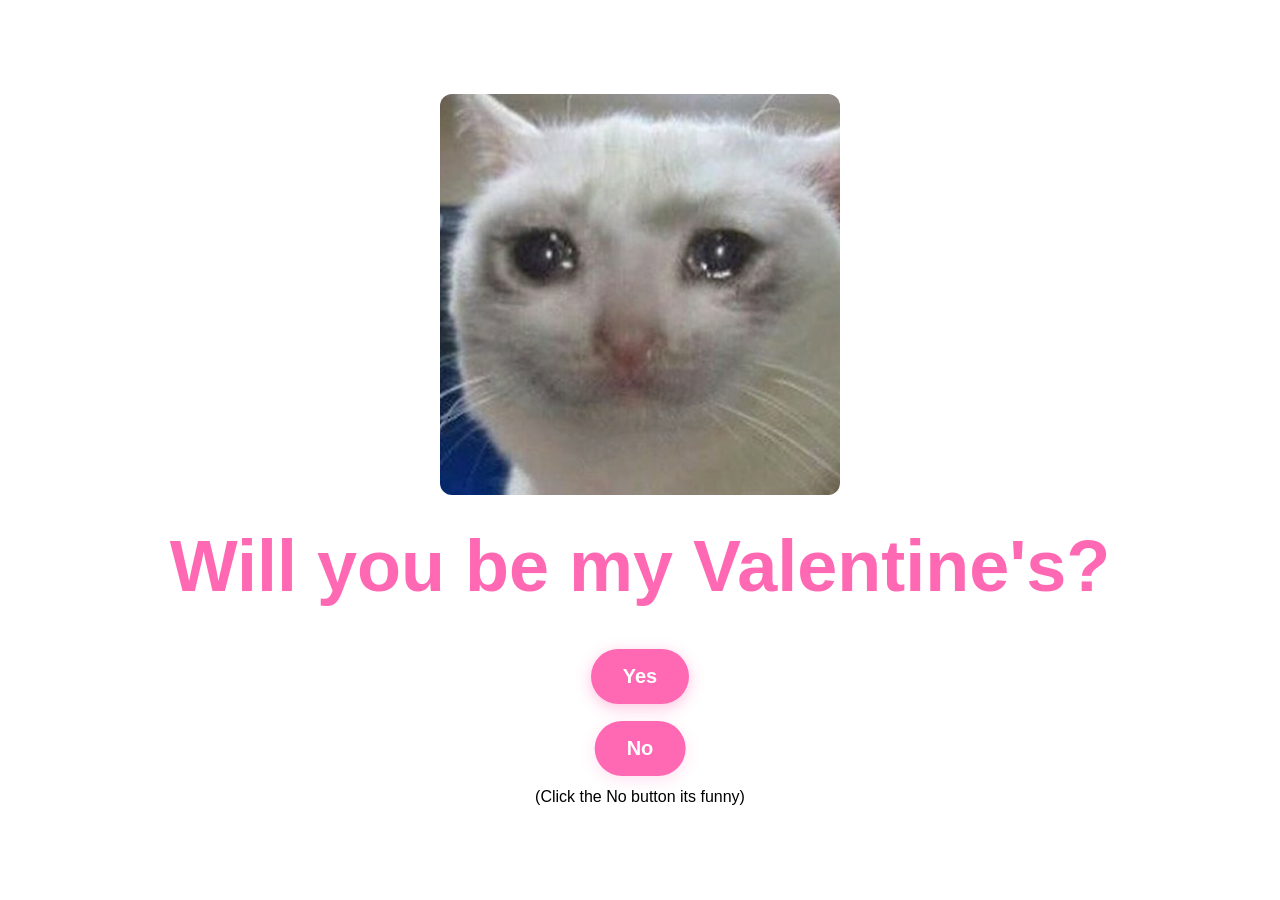
==== index.html @ 9a29e1f0 "Finished" ====
<!DOCTYPE html>
<html lang="en">
<head>
  <meta charset="UTF-8">
  <meta name="viewport" content="width=device-width, initial-scale=1.0">
  <title>Will you be my Valentine?</title>
  <style>
    * {
      margin: 0;
      padding: 0;
      box-sizing: border-box;
    }

    body {
      min-height: 100vh;
      display: flex;
      flex-direction: column;
      align-items: center;
      justify-content: center;
      background: white;
      font-family: Arial, sans-serif;
      padding: 1rem;
      overflow-x: hidden;
    }

    .card {
      text-align: center;
      max-width: 90vw;
    }

    .card-image {
      width: 100%;
      max-width: 400px;
      height: auto;
      border-radius: 12px;
      margin-bottom: 1.5rem;
      object-fit: cover;
    }

    h1 {
      font-size: clamp(2.5rem, 8vw, 4.5rem);
      color: #ff69b4;
      margin-bottom: 2.5rem;
      line-height: 1.2;
    }

    .buttons {
      display: flex;
      flex-direction: column;
      gap: 1rem;
      justify-content: center;
      align-items: center;
      min-height: 140px;
      position: relative;
      width: 100%;
    }

    .btn {
      padding: 1rem 2rem;
      font-size: 1.25rem;
      font-weight: 600;
      text-decoration: none;
      border: none;
      border-radius: 50px;
      cursor: pointer;
      transition: transform 0.15s ease, box-shadow 0.2s ease;
      position: relative;
      touch-action: none;
    }

    .btn-yes {
      background: #ff69b4;
      color: white;
      box-shadow: 0 4px 15px rgba(255, 105, 180, 0.4);
      text-decoration: none;
    }

    .btn-yes:hover {
      transform: scale(1.05);
      box-shadow: 0 6px 20px rgba(255, 105, 180, 0.5);
    }

    .btn-no {
      background: #ff69b4;
      color: white;
      box-shadow: 0 4px 15px rgba(255, 105, 180, 0.2);
      position: absolute;
      left: 50%;
      top: 4.5rem;
      transform: translateX(-50%);
    }

    .btn-no:active {
      outline: none;
    }

    .no-btn-row {
      height: 52px;
      width: 100%;
    }
  </style>
</head>
<body>
  <div class="card">
    <img src="image1.png" alt="" class="card-image">
    <h1>Will you be my Valentine's?</h1>
    <div class="buttons">
      <a href="yes.html" class="btn btn-yes">Yes</a>
      <div class="no-btn-row" aria-hidden="true"></div>
      <button type="button" class="btn btn-no" id="noBtn">No</button>
      <p>(Click the No button its funny)</p>
    </div>
  </div>

  <script>
    (function() {
      const noBtn = document.getElementById('noBtn');
      const container = document.querySelector('.buttons');
      const padding = 20;
      const runDistance = 80;

      function getContainerRect() {
        return container.getBoundingClientRect();
      }

      function randomOffset() {
        return (Math.random() - 0.5) * 2 * runDistance;
      }

      function moveButton(clientX, clientY) {
        const rect = noBtn.getBoundingClientRect();
        const btnCenterX = rect.left + rect.width / 2;
        const btnCenterY = rect.top + rect.height / 2;
        const distX = clientX - btnCenterX;
        const distY = clientY - btnCenterY;
        const distance = Math.hypot(distX, distY);
        const threshold = 120;

        if (distance < threshold) {
          const cr = getContainerRect();
          const style = window.getComputedStyle(noBtn);
          let left = parseFloat(noBtn.style.left) || 0;
          let top = parseFloat(noBtn.style.top) || 0;

          let newLeft = left + (distX > 0 ? -1 : 1) * (runDistance + randomOffset() * 0.5);
          let newTop = top + (distY > 0 ? -1 : 1) * (runDistance + randomOffset() * 0.5);

          const maxLeft = cr.width / 2 - rect.width - padding;
          const maxTop = cr.height / 2 - rect.height - padding;
          newLeft = Math.max(-maxLeft, Math.min(maxLeft, newLeft));
          newTop = Math.max(-maxTop, Math.min(maxTop, newTop));

          noBtn.style.transform = '';
          noBtn.style.left = newLeft + 'px';
          noBtn.style.top = newTop + 'px';
        }
      }

      document.addEventListener('mousemove', function(e) {
        moveButton(e.clientX, e.clientY);
      });

      document.addEventListener('touchmove', function(e) {
        if (e.touches.length > 0) {
          const t = e.touches[0];
          moveButton(t.clientX, t.clientY);
        }
      }, { passive: true });

      noBtn.addEventListener('touchstart', function(e) {
        if (e.touches.length > 0) {
          const t = e.touches[0];
          moveButton(t.clientX, t.clientY);
        }
      }, { passive: true });
    })();
  </script>
</body>
</html>
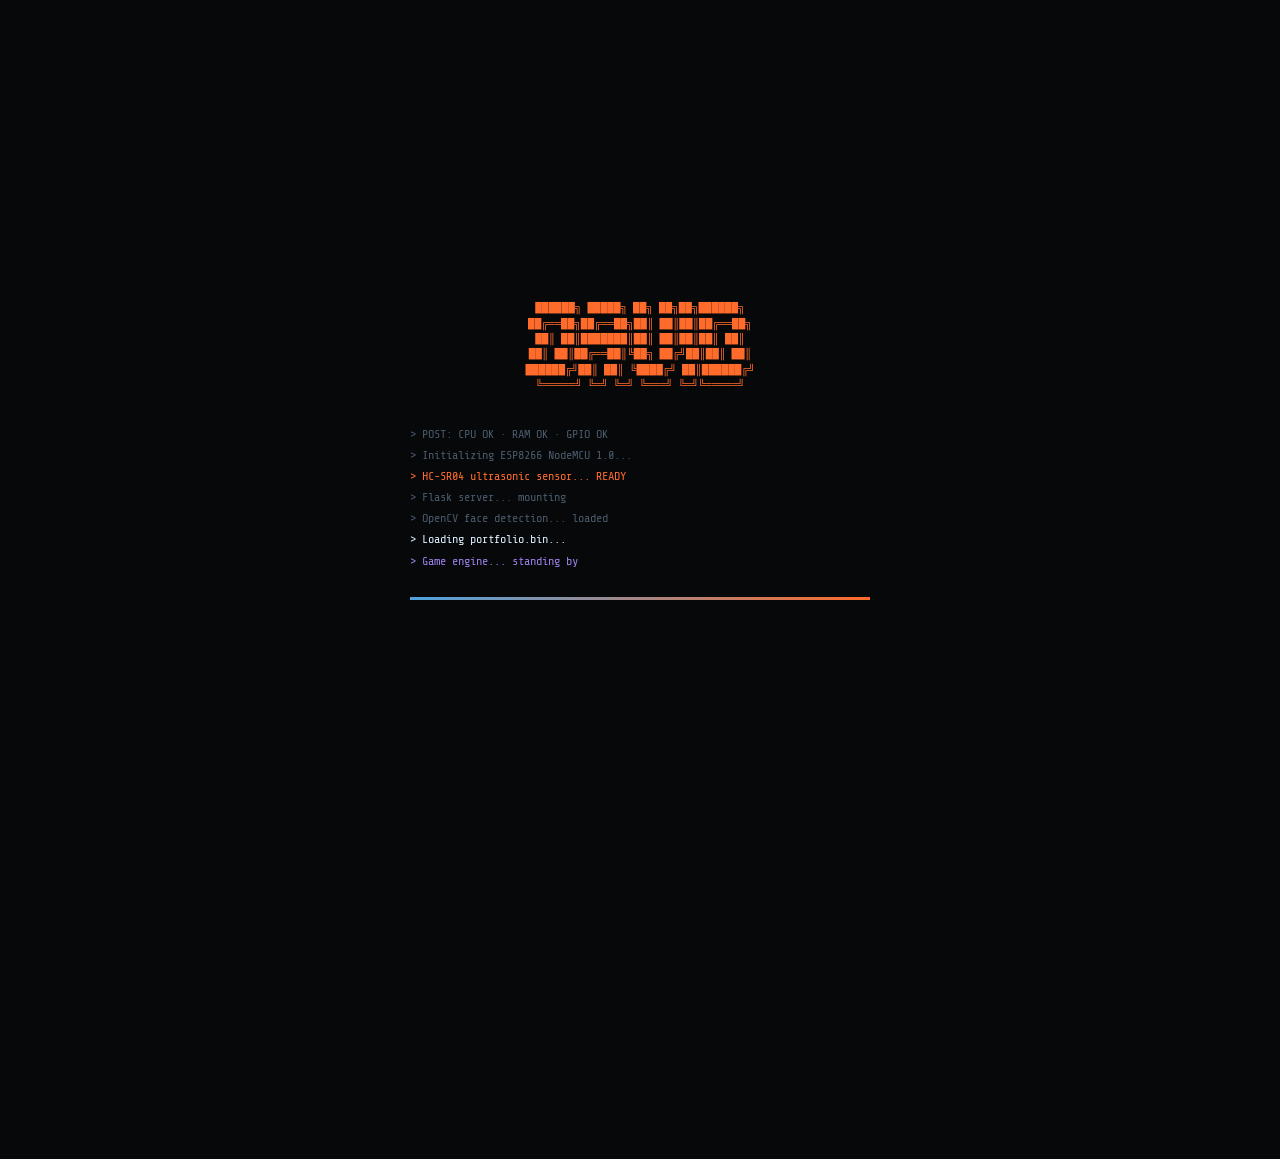
==== commit 329f437c: "Add files via upload" ====
--- a/index.html
+++ b/index.html
@@ -1,179 +1,600 @@
-<!DOCTYPE html>
-<html lang="en">
-<head>
-  <meta charset="UTF-8">
-  <meta name="viewport" content="width=device-width, initial-scale=1.0">
-  <title>Will you be my Valentine?</title>
-  <style>
-    * {
-      margin: 0;
-      padding: 0;
-      box-sizing: border-box;
-    }
-
-    body {
-      min-height: 100vh;
-      display: flex;
-      flex-direction: column;
-      align-items: center;
-      justify-content: center;
-      background: white;
-      font-family: Arial, sans-serif;
-      padding: 1rem;
-      overflow-x: hidden;
-    }
-
-    .card {
-      text-align: center;
-      max-width: 90vw;
-    }
-
-    .card-image {
-      width: 100%;
-      max-width: 400px;
-      height: auto;
-      border-radius: 12px;
-      margin-bottom: 1.5rem;
-      object-fit: cover;
-    }
-
-    h1 {
-      font-size: clamp(2.5rem, 8vw, 4.5rem);
-      color: #ff69b4;
-      margin-bottom: 2.5rem;
-      line-height: 1.2;
-    }
-
-    .buttons {
-      display: flex;
-      flex-direction: column;
-      gap: 1rem;
-      justify-content: center;
-      align-items: center;
-      min-height: 140px;
-      position: relative;
-      width: 100%;
-    }
-
-    .btn {
-      padding: 1rem 2rem;
-      font-size: 1.25rem;
-      font-weight: 600;
-      text-decoration: none;
-      border: none;
-      border-radius: 50px;
-      cursor: pointer;
-      transition: transform 0.15s ease, box-shadow 0.2s ease;
-      position: relative;
-      touch-action: none;
-    }
-
-    .btn-yes {
-      background: #ff69b4;
-      color: white;
-      box-shadow: 0 4px 15px rgba(255, 105, 180, 0.4);
-      text-decoration: none;
-    }
-
-    .btn-yes:hover {
-      transform: scale(1.05);
-      box-shadow: 0 6px 20px rgba(255, 105, 180, 0.5);
-    }
-
-    .btn-no {
-      background: #ff69b4;
-      color: white;
-      box-shadow: 0 4px 15px rgba(255, 105, 180, 0.2);
-      position: absolute;
-      left: 50%;
-      top: 4.5rem;
-      transform: translateX(-50%);
-    }
-
-    .btn-no:active {
-      outline: none;
-    }
-
-    .no-btn-row {
-      height: 52px;
-      width: 100%;
-    }
-  </style>
-</head>
-<body>
-  <div class="card">
-    <img src="image1.png" alt="" class="card-image">
-    <h1>Will you be my Valentine's?</h1>
-    <div class="buttons">
-      <a href="yes.html" class="btn btn-yes">Yes</a>
-      <div class="no-btn-row" aria-hidden="true"></div>
-      <button type="button" class="btn btn-no" id="noBtn">No</button>
-      <p>(Click the No button its funny)</p>
-    </div>
-  </div>
-
-  <script>
-    (function() {
-      const noBtn = document.getElementById('noBtn');
-      const container = document.querySelector('.buttons');
-      const padding = 20;
-      const runDistance = 80;
-
-      function getContainerRect() {
-        return container.getBoundingClientRect();
-      }
-
-      function randomOffset() {
-        return (Math.random() - 0.5) * 2 * runDistance;
-      }
-
-      function moveButton(clientX, clientY) {
-        const rect = noBtn.getBoundingClientRect();
-        const btnCenterX = rect.left + rect.width / 2;
-        const btnCenterY = rect.top + rect.height / 2;
-        const distX = clientX - btnCenterX;
-        const distY = clientY - btnCenterY;
-        const distance = Math.hypot(distX, distY);
-        const threshold = 120;
-
-        if (distance < threshold) {
-          const cr = getContainerRect();
-          const style = window.getComputedStyle(noBtn);
-          let left = parseFloat(noBtn.style.left) || 0;
-          let top = parseFloat(noBtn.style.top) || 0;
-
-          let newLeft = left + (distX > 0 ? -1 : 1) * (runDistance + randomOffset() * 0.5);
-          let newTop = top + (distY > 0 ? -1 : 1) * (runDistance + randomOffset() * 0.5);
-
-          const maxLeft = cr.width / 2 - rect.width - padding;
-          const maxTop = cr.height / 2 - rect.height - padding;
-          newLeft = Math.max(-maxLeft, Math.min(maxLeft, newLeft));
-          newTop = Math.max(-maxTop, Math.min(maxTop, newTop));
-
-          noBtn.style.transform = '';
-          noBtn.style.left = newLeft + 'px';
-          noBtn.style.top = newTop + 'px';
-        }
-      }
-
-      document.addEventListener('mousemove', function(e) {
-        moveButton(e.clientX, e.clientY);
-      });
-
-      document.addEventListener('touchmove', function(e) {
-        if (e.touches.length > 0) {
-          const t = e.touches[0];
-          moveButton(t.clientX, t.clientY);
-        }
-      }, { passive: true });
-
-      noBtn.addEventListener('touchstart', function(e) {
-        if (e.touches.length > 0) {
-          const t = e.touches[0];
-          moveButton(t.clientX, t.clientY);
-        }
-      }, { passive: true });
-    })();
-  </script>
-</body>
-</html>
+<!DOCTYPE html>
+<html lang="en">
+<head>
+<meta charset="UTF-8">
+<meta name="viewport" content="width=device-width, initial-scale=1.0">
+<title>David Cabrera | Computer Engineer</title>
+<link href="https://fonts.googleapis.com/css2?family=Share+Tech+Mono&family=Rajdhani:wght@300;400;500;600;700&display=swap" rel="stylesheet">
+<style>
+*,*::before,*::after{box-sizing:border-box;margin:0;padding:0}
+:root{
+  --bg:#07080a;
+  --bg2:#0d0f14;
+  --bg3:#131720;
+  --border:#1c2230;
+  --border2:#253040;
+  --orange:#ff6b2b;
+  --orange-dim:#7a3010;
+  --orange-glow:rgba(255,107,43,0.12);
+  --blue:#4fa3e0;
+  --blue-dim:#1a3a5c;
+  --purple:#9b7fe8;
+  --text:#b8c8d8;
+  --text-dim:#4a5a6a;
+  --text-bright:#ddeeff;
+  --mono:'Share Tech Mono',monospace;
+  --sans:'Rajdhani',sans-serif;
+}
+html{scroll-behavior:smooth}
+body{font-family:var(--sans);background:var(--bg);color:var(--text);min-height:100vh;font-size:15px;line-height:1.6}
+
+/* circuit board bg pattern */
+body::after{
+  content:'';position:fixed;inset:0;pointer-events:none;z-index:0;
+  background-image:
+    linear-gradient(rgba(79,163,224,0.03) 1px,transparent 1px),
+    linear-gradient(90deg,rgba(79,163,224,0.03) 1px,transparent 1px);
+  background-size:32px 32px;
+}
+
+/* BOOT */
+#boot{position:fixed;inset:0;background:var(--bg);display:flex;flex-direction:column;align-items:center;justify-content:center;z-index:1000;transition:opacity 0.6s}
+.boot-logo{font-family:var(--mono);font-size:11px;color:var(--orange);margin-bottom:2rem;text-align:center;line-height:1.4}
+.boot-text{font-family:var(--mono);font-size:12px;width:460px;max-width:90vw}
+.boot-bar{width:460px;max-width:90vw;height:3px;background:var(--border);margin-top:1.5rem;overflow:hidden;position:relative}
+.boot-progress{height:100%;background:linear-gradient(90deg,var(--blue),var(--orange));width:0;animation:bprog 2s ease forwards}
+@keyframes bprog{to{width:100%}}
+
+/* APP */
+#app{opacity:0;transition:opacity 0.5s;position:relative;z-index:1}
+#app.visible{opacity:1}
+
+/* NAV */
+nav{
+  position:fixed;top:0;left:0;right:0;height:52px;z-index:100;
+  display:flex;align-items:center;justify-content:space-between;
+  padding:0 2rem;
+  background:rgba(7,8,10,0.92);
+  backdrop-filter:blur(8px);
+  border-bottom:1px solid var(--border);
+}
+.nav-logo{
+  font-family:var(--mono);font-size:14px;color:var(--text-bright);cursor:pointer;
+  display:flex;align-items:center;gap:0.5rem;text-decoration:none;
+}
+.nav-logo .chip{
+  width:8px;height:8px;border-radius:1px;
+  background:var(--orange);
+  box-shadow:0 0 6px var(--orange);
+}
+.nav-links{display:flex;gap:2rem}
+.nav-links a{
+  font-family:var(--mono);color:var(--text-dim);text-decoration:none;font-size:12px;
+  cursor:pointer;transition:color 0.15s;letter-spacing:0.06em;text-transform:uppercase;
+  position:relative;
+}
+.nav-links a::after{content:'';position:absolute;bottom:-4px;left:0;right:0;height:1px;background:var(--orange);transform:scaleX(0);transition:transform 0.2s}
+.nav-links a:hover{color:var(--text-bright)}
+.nav-links a.active{color:var(--orange)}
+.nav-links a.active::after{transform:scaleX(1)}
+
+/* PAGES */
+.page{display:none;padding-top:52px;min-height:100vh}
+.page.active{display:block}
+
+/* ── HOME ── */
+.home-full{max-width:1100px;margin:0 auto;padding:3rem 2rem 2rem}
+.hero-section{display:grid;grid-template-columns:1fr 1fr;gap:4rem;align-items:start;padding-bottom:3rem;border-bottom:1px solid var(--border);margin-bottom:2.5rem}
+@media(max-width:700px){.hero-section{grid-template-columns:1fr;gap:2rem}}
+.hero-tag{font-family:var(--mono);font-size:11px;color:var(--text-dim);letter-spacing:0.1em;text-transform:uppercase;margin-bottom:1rem;display:flex;align-items:center;gap:0.5rem}
+.hero-tag::before{content:'';display:inline-block;width:20px;height:1px;background:var(--orange)}
+.hero-name{font-size:clamp(3.5rem,7vw,5.5rem);font-weight:700;color:var(--text-bright);line-height:0.95;margin-bottom:1rem;letter-spacing:-0.02em}
+.hero-title{font-family:var(--mono);font-size:13px;margin-bottom:2rem;display:flex;align-items:center;gap:0.6rem;flex-wrap:wrap}
+.hero-title .hw{color:var(--orange)}.hero-title .sep{color:var(--border2)}.hero-title .gd{color:var(--purple)}
+.hero-btns{display:flex;gap:0.6rem;flex-wrap:wrap}
+.hero-desc{font-size:15px;color:var(--text);line-height:1.9;margin-bottom:2rem}
+.hero-tags-row{display:flex;gap:0.35rem;flex-wrap:wrap}
+.htag{font-family:var(--mono);font-size:10px;padding:0.2rem 0.55rem;background:var(--bg3);border:1px solid var(--border);color:var(--text-dim)}
+.htag.hw{border-color:var(--orange-dim);color:var(--orange);background:var(--orange-glow)}
+.htag.gd{border-color:#4a3a7a;color:var(--purple);background:rgba(155,127,232,0.08)}
+.btn{font-family:var(--mono);font-size:12px;letter-spacing:0.06em;text-transform:uppercase;padding:0.6rem 1.4rem;cursor:pointer;transition:all 0.15s;border:1px solid;text-decoration:none;display:inline-flex;align-items:center;gap:0.4rem;background:transparent}
+.btn-hw{color:var(--orange);border-color:var(--orange-dim)}
+.btn-hw:hover{background:var(--orange-glow);border-color:var(--orange)}
+.btn-ghost{color:var(--text);border-color:var(--border)}
+.btn-ghost:hover{border-color:var(--border2);color:var(--text-bright)}
+.stats-bar{display:flex;align-items:center;gap:0;border:1px solid var(--border);margin-bottom:2.5rem;width:fit-content}
+.sbar-item{padding:1rem 2rem;display:flex;flex-direction:column;gap:0.25rem}
+.sbar-num{font-family:var(--mono);font-size:2rem;line-height:1;font-weight:700}
+.sbar-num.orange{color:var(--orange)}.sbar-num.purple{color:var(--purple)}.sbar-num.blue{color:var(--blue)}
+.sbar-label{font-family:var(--mono);font-size:10px;color:var(--text-dim);letter-spacing:0.08em;text-transform:uppercase}
+.sbar-div{width:1px;background:var(--border);align-self:stretch}
+@media(max-width:600px){.stats-bar{flex-wrap:wrap;width:100%}.sbar-div{display:none}.sbar-item{border-bottom:1px solid var(--border)}}
+.home-cards-label{display:flex;align-items:center;justify-content:space-between;margin-bottom:1rem}
+.home-cards{display:grid;grid-template-columns:repeat(3,1fr);gap:1px;background:var(--border);border:1px solid var(--border);margin-bottom:3rem}
+@media(max-width:800px){.home-cards{grid-template-columns:1fr}}
+.hcard{background:var(--bg);padding:1.5rem;display:flex;flex-direction:column;gap:0.6rem;transition:background 0.15s}
+.hcard:hover{background:var(--bg2)}
+.hcard-top{display:flex;align-items:center;justify-content:space-between}
+.hcard-cat{font-family:var(--mono);font-size:10px;letter-spacing:0.08em;text-transform:uppercase;padding:0.2rem 0.5rem;border:1px solid}
+.hcard-cat.hw{color:var(--orange);border-color:var(--orange-dim);background:var(--orange-glow)}
+.hcard-cat.gd{color:var(--purple);border-color:#4a3a7a;background:rgba(155,127,232,0.08)}
+.hcard-cat.blue{color:var(--blue);border-color:var(--blue-dim);background:rgba(79,163,224,0.06)}
+.hcard-year{font-family:var(--mono);font-size:11px;color:var(--text-dim)}
+.hcard-title{font-size:18px;font-weight:700;color:var(--text-bright);line-height:1.2}
+.hcard-desc{font-size:13px;color:var(--text);line-height:1.8;flex:1}
+.hcard-tags{display:flex;gap:0.3rem;flex-wrap:wrap}
+.hcard-link{font-family:var(--mono);font-size:11px;color:var(--orange);text-decoration:none;transition:opacity 0.15s;margin-top:0.25rem;letter-spacing:0.04em}
+.hcard-link:hover{opacity:0.7}
+.hcard-link.purple{color:var(--purple)}.hcard-link.blue{color:var(--blue)}
+.home-links{display:flex;gap:1.5rem;padding-top:2rem;border-top:1px solid var(--border);margin-bottom:2rem}
+.home-links a{font-family:var(--mono);font-size:11px;color:var(--text-dim);text-decoration:none;transition:color 0.15s;letter-spacing:0.05em}
+.home-links a:hover{color:var(--orange)}
+
+
+/* ── ABOUT ── */
+.about-wrap{max-width:900px;margin:0 auto;padding:3rem 2rem}
+.sec-label{font-family:var(--mono);font-size:11px;color:var(--text-dim);letter-spacing:0.12em;text-transform:uppercase;margin-bottom:0.6rem;display:flex;align-items:center;gap:0.5rem}
+.sec-label::before{content:'//';color:var(--orange);margin-right:0.2rem}
+.sec-title{font-size:clamp(1.8rem,3.5vw,2.6rem);font-weight:700;color:var(--text-bright);margin-bottom:2rem;line-height:1.1}
+.about-bio{color:var(--text);font-size:15px;line-height:1.9;max-width:620px;margin-bottom:1.25rem}
+.about-bio a{color:var(--orange);text-decoration:none}
+.div{height:1px;background:var(--border);margin:2.5rem 0}
+
+/* quick facts */
+.facts-grid{display:grid;grid-template-columns:repeat(auto-fill,minmax(200px,1fr));gap:1px;background:var(--border);border:1px solid var(--border);margin-bottom:2.5rem}
+.fact{background:var(--bg);padding:0.9rem 1.1rem}
+.fact-k{font-family:var(--mono);font-size:10px;color:var(--text-dim);letter-spacing:0.1em;text-transform:uppercase;margin-bottom:0.3rem}
+.fact-v{font-size:14px;font-weight:600;color:var(--text-bright)}
+
+/* skills */
+.skills-block{margin-bottom:1.5rem}
+.skills-cat{font-family:var(--mono);font-size:10px;color:var(--text-dim);letter-spacing:0.1em;text-transform:uppercase;margin-bottom:0.6rem}
+.chips{display:flex;gap:0.35rem;flex-wrap:wrap}
+.chip{font-family:var(--mono);font-size:11px;padding:0.2rem 0.6rem;background:var(--bg3);border:1px solid var(--border);color:var(--text);transition:all 0.15s;cursor:default}
+.chip:hover{border-color:var(--border2);color:var(--text-bright)}
+.chip.hw{border-color:var(--orange-dim);color:var(--orange);background:var(--orange-glow)}
+.chip.gd{border-color:#4a3a7a;color:var(--purple);background:rgba(155,127,232,0.08)}
+.chip.it{border-color:var(--blue-dim);color:var(--blue);background:rgba(79,163,224,0.06)}
+
+/* experience */
+.exp-item{padding:1.5rem 0;border-bottom:1px solid var(--border)}
+.exp-item:first-child{border-top:1px solid var(--border)}
+.exp-header{display:flex;justify-content:space-between;align-items:flex-start;flex-wrap:wrap;gap:0.5rem;margin-bottom:0.3rem}
+.exp-role{font-size:16px;font-weight:700;color:var(--text-bright)}
+.exp-period{font-family:var(--mono);font-size:11px;color:var(--text-dim)}
+.exp-company{font-family:var(--mono);font-size:12px;color:var(--orange);margin-bottom:0.75rem}
+.exp-bullets{list-style:none;padding:0}
+.exp-bullets li{font-size:14px;color:var(--text);line-height:1.7;margin-bottom:0.4rem;padding-left:1.2rem;position:relative}
+.exp-bullets li::before{content:'›';position:absolute;left:0;color:var(--orange)}
+
+/* ── PROJECTS ── */
+.projects-wrap{max-width:900px;margin:0 auto;padding:3rem 2rem}
+.proj-filters{display:flex;gap:0.4rem;margin-bottom:2.5rem;flex-wrap:wrap}
+.pf-btn{font-family:var(--mono);font-size:11px;padding:0.35rem 0.9rem;background:transparent;border:1px solid var(--border);color:var(--text-dim);cursor:pointer;transition:all 0.15s;letter-spacing:0.06em;text-transform:uppercase}
+.pf-btn:hover{border-color:var(--border2);color:var(--text)}
+.pf-btn.active{border-color:var(--orange-dim);color:var(--orange);background:var(--orange-glow)}
+
+.proj-list{display:flex;flex-direction:column}
+.proj-item{display:grid;grid-template-columns:52px 1fr;border-bottom:1px solid var(--border);transition:background 0.15s;cursor:pointer}
+.proj-item:first-child{border-top:1px solid var(--border)}
+.proj-item:hover{background:var(--bg2)}
+.proj-item[data-hidden]{display:none}
+.proj-n{display:flex;align-items:flex-start;justify-content:center;padding-top:1.75rem;font-family:var(--mono);font-size:11px;color:var(--text-dim);border-right:1px solid var(--border)}
+.proj-body{padding:1.5rem 1.5rem}
+.proj-head{display:flex;align-items:baseline;justify-content:space-between;flex-wrap:wrap;gap:0.5rem;margin-bottom:0.3rem}
+.proj-title{font-size:17px;font-weight:700;color:var(--text-bright)}
+.proj-year{font-family:var(--mono);font-size:11px;color:var(--text-dim)}
+.proj-type{font-family:var(--mono);font-size:11px;margin-bottom:0.6rem}
+.proj-type.hw{color:var(--orange)}
+.proj-type.gd{color:var(--purple)}
+.proj-type.hackathon{color:var(--blue)}
+.proj-tags{display:flex;gap:0.3rem;flex-wrap:wrap;margin-bottom:0.75rem}
+.proj-tag{font-family:var(--mono);font-size:10px;padding:0.15rem 0.45rem;background:var(--bg3);border:1px solid var(--border);color:var(--text-dim)}
+.proj-desc{font-size:13px;color:var(--text);line-height:1.8;margin-bottom:0.75rem}
+.proj-links{display:flex;gap:1rem;flex-wrap:wrap}
+.proj-link{font-family:var(--mono);font-size:11px;color:var(--text-dim);text-decoration:none;transition:color 0.15s;letter-spacing:0.04em}
+.proj-link:hover{color:var(--orange)}
+.proj-link.purple:hover{color:var(--purple)}
+.proj-link.blue:hover{color:var(--blue)}
+.proj-status{display:inline-flex;align-items:center;gap:0.3rem;font-family:var(--mono);font-size:10px;padding:0.15rem 0.5rem;border:1px solid var(--orange-dim);color:var(--orange);margin-left:auto}
+.proj-status::before{content:'';width:5px;height:5px;border-radius:50%;background:var(--orange);animation:pulse 2s infinite}
+
+/* FOOTER */
+footer{border-top:1px solid var(--border);padding:1.2rem 2rem;display:flex;align-items:center;justify-content:space-between;flex-wrap:wrap;gap:1rem}
+footer span{font-family:var(--mono);font-size:11px;color:var(--text-dim)}
+.ft-links{display:flex;gap:1.5rem}
+.ft-links a{font-family:var(--mono);font-size:11px;color:var(--text-dim);text-decoration:none;transition:color 0.15s}
+.ft-links a:hover{color:var(--orange)}
+</style>
+</head>
+<body>
+
+<!-- BOOT -->
+<div id="boot">
+  <div class="boot-logo">
+    ██████╗  █████╗ ██╗   ██╗██╗██████╗<br>
+    ██╔══██╗██╔══██╗██║   ██║██║██╔══██╗<br>
+    ██║  ██║███████║██║   ██║██║██║  ██║<br>
+    ██║  ██║██╔══██║╚██╗ ██╔╝██║██║  ██║<br>
+    ██████╔╝██║  ██║ ╚████╔╝ ██║██████╔╝<br>
+    ╚═════╝ ╚═╝  ╚═╝  ╚═══╝  ╚═╝╚═════╝
+  </div>
+  <div class="boot-text" id="boot-log"></div>
+  <div class="boot-bar"><div class="boot-progress"></div></div>
+</div>
+
+<div id="app">
+<nav>
+  <a class="nav-logo" onclick="show('home')"><span class="chip"></span> David Cabrera</a>
+  <div class="nav-links">
+    <a id="nav-home" class="active" onclick="show('home')">Home</a>
+    <a id="nav-about" onclick="show('about')">About</a>
+    <a id="nav-projects" onclick="show('projects')">Projects</a>
+  </div>
+</nav>
+
+<!-- ══ HOME ══ -->
+<div id="home" class="page active">
+  <div class="home-full">
+
+    <!-- HERO -->
+    <div class="hero-section">
+      <div class="hero-left">
+        <div class="hero-tag">Computer Engineer · Miami, FL</div>
+        <h1 class="hero-name">David<br>Cabrera</h1>
+        <div class="hero-title">
+          <span class="hw">Embedded Systems</span>
+          <span class="sep">/</span>
+          <span>Microcomputing</span>
+          <span class="sep">//</span>
+          <span class="gd">Game Dev</span>
+        </div>
+        <div class="hero-btns">
+          <button class="btn btn-hw" onclick="show('projects')">View Projects →</button>
+          <a class="btn btn-ghost" href="Images/David Cabrera Resume.pdf (2).pdf">Download Resume ↓</a>
+        </div>
+      </div>
+      <div class="hero-right">
+        <p class="hero-desc">Building low-level systems that run on real hardware — ESP8266, sensors, firmware. I care about getting it right at the level where there's no safety net. By night, shipping games in Unity and Godot.</p>
+        <div class="hero-tags-row">
+          <span class="htag hw">ESP8266</span>
+          <span class="htag hw">HC-SR04</span>
+          <span class="htag hw">C / C++</span>
+          <span class="htag hw">PlatformIO</span>
+          <span class="htag gd">Unity</span>
+          <span class="htag gd">Godot</span>
+          <span class="htag gd">C#</span>
+          <span class="htag">Python</span>
+          <span class="htag">Flask</span>
+          <span class="htag">OpenCV</span>
+        </div>
+      </div>
+    </div>
+
+    <!-- STATS BAR -->
+    <div class="stats-bar">
+      <div class="sbar-item">
+        <span class="sbar-num orange">3+</span>
+        <span class="sbar-label">Embedded Projects</span>
+      </div>
+      <div class="sbar-div"></div>
+      <div class="sbar-item">
+        <span class="sbar-num purple">2+</span>
+        <span class="sbar-label">Games Shipped</span>
+      </div>
+      <div class="sbar-div"></div>
+      <div class="sbar-item">
+        <span class="sbar-num blue">3.2</span>
+        <span class="sbar-label">GPA · FIU</span>
+      </div>
+      <div class="sbar-div"></div>
+      <div class="sbar-item">
+        <span class="sbar-num orange">2027</span>
+        <span class="sbar-label">Expected Grad</span>
+      </div>
+    </div>
+
+    <!-- FEATURED CARDS -->
+    <div class="home-cards-label">
+      <span class="sec-label" style="margin:0">// Featured work</span>
+      <button class="btn btn-ghost" style="padding:0.3rem 0.8rem;font-size:11px" onclick="show('projects')">All projects →</button>
+    </div>
+    <div class="home-cards">
+
+      <div class="hcard hw-card">
+        <div class="hcard-top">
+          <span class="hcard-cat hw">Embedded · ESP8266</span>
+          <span class="hcard-year">2024</span>
+        </div>
+        <h3 class="hcard-title">Makeshift Ring Camera</h3>
+        <p class="hcard-desc">Proximity-triggered security camera. HC-SR04 ultrasonic sensor polls every 10μs — on detection, fires Flask/OpenCV face recognition and sends an email alert.</p>
+        <div class="hcard-tags">
+          <span class="htag hw">C++</span><span class="htag">Python</span><span class="htag">Flask</span><span class="htag">OpenCV</span>
+        </div>
+        <a class="hcard-link" href="https://github.com/SilkyDaveCodes/MakeshiftRingCamera" target="_blank">View on GitHub →</a>
+      </div>
+
+      <div class="hcard hw-card">
+        <div class="hcard-top">
+          <span class="hcard-cat hw">Embedded · ESP8266</span>
+          <span class="hcard-year">2024</span>
+        </div>
+        <h3 class="hcard-title">Ultrasonic Sensor Driver</h3>
+        <p class="hcard-desc">Hardware driver and wiring reference for the HC-SR04 ultrasonic module paired with the ESP8266 NodeMCU (ESP-12E). Reads distance in real time — the sensor foundation component for the Ring Camera project.</p>
+        <div class="hcard-tags">
+          <span class="htag hw">C++</span><span class="htag hw">ESP8266</span><span class="htag hw">HC-SR04</span><span class="htag">Arduino IDE</span>
+        </div>
+        <a class="hcard-link" href="https://github.com/SilkyDaveCodes/Ultrasonic-Sensor" target="_blank">View on GitHub →</a>
+      </div>
+
+      <div class="hcard hack-card">
+        <div class="hcard-top">
+          <span class="hcard-cat blue">Hackathon</span>
+          <span class="hcard-year">2024</span>
+        </div>
+        <h3 class="hcard-title">Knight's Shield</h3>
+        <p class="hcard-desc">Network security dashboard built under hackathon pressure. Visualizes live network activity and security events with a clear, readable interface.</p>
+        <div class="hcard-tags">
+          <span class="htag">Security</span><span class="htag">Dashboard</span><span class="htag">Hackathon</span>
+        </div>
+        <a class="hcard-link blue" href="https://github.com/SilkyDaveCodes/The-Knight-s-Shield-Network-Security-Dashboard-" target="_blank">View on GitHub →</a>
+      </div>
+
+    </div>
+
+    <!-- BOTTOM LINKS -->
+    <div class="home-links">
+      <a href="mailto:davidacabrera07@gmail.com">Email</a>
+      <a href="https://github.com/SilkyDaveCodes" target="_blank">GitHub</a>
+      <a href="https://silkydavecodes.itch.io" target="_blank">itch.io</a>
+      <a href="tel:8632663961">(863) 266-3961</a>
+    </div>
+
+  </div>
+  <footer><span>© 2026 David Cabrera</span><div class="ft-links"><a href="mailto:davidacabrera07@gmail.com">Email</a><a href="https://github.com/SilkyDaveCodes" target="_blank">GitHub</a><a href="https://silkydavecodes.itch.io" target="_blank">itch.io</a></div></footer>
+</div>
+
+<!-- ══ ABOUT ══ -->
+<div id="about" class="page">
+  <div class="about-wrap">
+    <div class="sec-label">About</div>
+    <h2 class="sec-title">Who I Am</h2>
+    <p class="about-bio">I'm a Computer Engineering senior at Florida International University (GPA 3.2, expected May 2027) focused on embedded systems, microcomputing, and hardware-software integration. I build things that run on real hardware — microcontrollers, sensors, firmware — and I care about getting it right at the lowest level.</p>
+    <p class="about-bio">Outside of engineering, I make games. Shipped <a href="https://silkydavecodes.itch.io/tri-rush" target="_blank">Tri Rush</a> as part of Micro Jam 057 using Unity, and I'm always building something new. Teaching game dev to students at TeKniK Labs keeps me sharp and connected to what makes interactive systems click.</p>
+
+    <div class="div"></div>
+    <div class="sec-label">Quick Facts</div>
+    <div class="facts-grid">
+      <div class="fact"><div class="fact-k">Role</div><div class="fact-v">Computer Engineer</div></div>
+      <div class="fact"><div class="fact-k">Employer</div><div class="fact-v">TeKniK Labs</div></div>
+      <div class="fact"><div class="fact-k">Education</div><div class="fact-v">B.S. Computer Eng.</div></div>
+      <div class="fact"><div class="fact-k">School</div><div class="fact-v">Florida Int'l Univ.</div></div>
+      <div class="fact"><div class="fact-k">Grad</div><div class="fact-v">May 2027</div></div>
+      <div class="fact"><div class="fact-k">Location</div><div class="fact-v">Miami, FL</div></div>
+      <div class="fact"><div class="fact-k">Hobby</div><div class="fact-v">Game Development</div></div>
+      <div class="fact"><div class="fact-k">MCU of choice</div><div class="fact-v">ESP8266</div></div>
+    </div>
+
+    <div class="div"></div>
+    <div class="sec-label">Skills</div>
+
+    <div class="skills-block">
+      <div class="skills-cat">Programming Languages</div>
+      <div class="chips">
+        <span class="chip hw">C</span><span class="chip hw">C++</span><span class="chip gd">C#</span><span class="chip gd">GDScript</span><span class="chip">Python</span><span class="chip">Lua</span>
+      </div>
+    </div>
+    <div class="skills-block">
+      <div class="skills-cat">Hardware / Embedded</div>
+      <div class="chips">
+        <span class="chip hw">ESP8266</span><span class="chip hw">HC-SR04</span><span class="chip hw">Arduino</span><span class="chip hw">PlatformIO</span><span class="chip hw">Flask</span><span class="chip hw">OpenCV</span>
+      </div>
+    </div>
+    <div class="skills-block">
+      <div class="skills-cat">Game Dev</div>
+      <div class="chips">
+        <span class="chip gd">Unity</span><span class="chip gd">Godot</span><span class="chip gd">Roblox Studio</span><span class="chip gd">Visual Studios</span>
+      </div>
+    </div>
+    <div class="skills-block">
+      <div class="skills-cat">IT / Tools</div>
+      <div class="chips">
+        <span class="chip it">Git / GitHub</span><span class="chip it">Active Directory</span><span class="chip it">SCCM / UWF</span><span class="chip it">XIBO</span><span class="chip it">Microsoft Azure</span><span class="chip it">GGLeap / Fusion</span><span class="chip">Replit</span>
+      </div>
+    </div>
+
+    <div class="div"></div>
+    <div class="sec-label">Experience</div>
+
+    <div class="exp-item">
+      <div class="exp-header">
+        <span class="exp-role">Coding Instructor</span>
+        <span class="exp-period">June 2026 – Current</span>
+      </div>
+      <div class="exp-company">TeKniK Labs · Miami, FL</div>
+      <ul class="exp-bullets">
+        <li>Teaching Lua and game development with the Roblox Engine to classes of up to 20 students.</li>
+        <li>Guiding students through hands-on projects — scripting, debugging, and implementing gameplay mechanics.</li>
+        <li>Managing classroom environments and adapting to multiple SaaS platforms for instruction and collaboration.</li>
+      </ul>
+    </div>
+
+    <div class="exp-item">
+      <div class="exp-header">
+        <span class="exp-role">IT Technician</span>
+        <span class="exp-period">Aug 2023 – June 2026</span>
+      </div>
+      <div class="exp-company">FIU Graham Center · Miami, FL</div>
+      <ul class="exp-bullets">
+        <li>Co-launched the FIU Esports Alienware Lounge — 35+ workstations in collaboration with DELL, Alienware, and Pinnacle.</li>
+        <li>Imaged and programmed 35+ computers using SCCM and Windows UWF.</li>
+        <li>Maintained 25+ digital signage displays across campus via Active Directory group policies and XIBO.</li>
+        <li>Supported 3 SaaS apps (XIBO, GGLeap, Fusion) and OS tools for FIU student centers.</li>
+      </ul>
+    </div>
+
+  </div>
+  <footer><span>© 2026 David Cabrera</span><div class="ft-links"><a href="mailto:davidacabrera07@gmail.com">Email</a><a href="https://github.com/SilkyDaveCodes" target="_blank">GitHub</a><a href="https://silkydavecodes.itch.io" target="_blank">itch.io</a></div></footer>
+</div>
+
+<!-- ══ PROJECTS ══ -->
+<div id="projects" class="page">
+  <div class="projects-wrap">
+    <div class="sec-label">Work</div>
+    <h2 class="sec-title">Projects</h2>
+    <div class="proj-filters">
+      <button class="pf-btn active" onclick="filter('all',this)">All</button>
+      <button class="pf-btn" onclick="filter('hw',this)">Embedded</button>
+      <button class="pf-btn" onclick="filter('gd',this)">Game Dev</button>
+      <button class="pf-btn" onclick="filter('hackathon',this)">Hackathon</button>
+    </div>
+
+    <div class="proj-list" id="proj-list">
+
+      <div class="proj-item" data-cat="hw">
+        <div class="proj-n">01</div>
+        <div class="proj-body">
+          <div class="proj-head">
+            <span class="proj-title">Makeshift Ring Camera</span>
+            <span class="proj-year">2024</span>
+          </div>
+          <div class="proj-type hw">Embedded Systems · ESP8266</div>
+          <div class="proj-tags">
+            <span class="proj-tag">C++</span><span class="proj-tag">Python</span><span class="proj-tag">ESP8266</span><span class="proj-tag">HC-SR04</span><span class="proj-tag">Flask</span><span class="proj-tag">OpenCV</span><span class="proj-tag">PlatformIO</span>
+          </div>
+          <p class="proj-desc">DIY security camera system using an ESP8266 microcomputer and HC-SR04 ultrasonic sensor. The sensor polls distance every 10 microseconds — when proximity drops below 50cm, it triggers a Flask server that opens a webcam feed. OpenCV scans each frame for a face with an 8-frame confidence threshold, then fires an email alert via a custom notification script.</p>
+          <div class="proj-links">
+            <a class="proj-link" href="https://github.com/SilkyDaveCodes/MakeshiftRingCamera" target="_blank">→ GitHub</a>
+          </div>
+        </div>
+      </div>
+
+      <div class="proj-item" data-cat="hw">
+        <div class="proj-n">02</div>
+        <div class="proj-body">
+          <div class="proj-head">
+            <span class="proj-title">ESP8266 Ultrasonic Sensor</span>
+            <span class="proj-year">2024</span>
+          </div>
+          <div class="proj-type hw">Embedded Systems · NodeMCU</div>
+          <div class="proj-tags">
+            <span class="proj-tag">C++</span><span class="proj-tag">ESP8266</span><span class="proj-tag">HC-SR04</span><span class="proj-tag">Arduino IDE</span>
+          </div>
+          <p class="proj-desc">Hardware driver and wiring reference for the HC-SR04 ultrasonic module paired with the ESP8266 NodeMCU (ESP-12E). Reads distance in real time via the Arduino IDE — serves as the sensor foundation component for the Makeshift Ring Camera project and other proximity-based builds.</p>
+          <div class="proj-links">
+            <a class="proj-link" href="https://github.com/SilkyDaveCodes/Ultrasonic-Sensor" target="_blank">→ GitHub</a>
+          </div>
+        </div>
+      </div>
+
+      <div class="proj-item" data-cat="hackathon">
+        <div class="proj-n">03</div>
+        <div class="proj-body">
+          <div class="proj-head">
+            <span class="proj-title">The Knight's Shield</span>
+            <span class="proj-year">2024</span>
+          </div>
+          <div class="proj-type hackathon">Hackathon · Network Security Dashboard</div>
+          <div class="proj-tags">
+            <span class="proj-tag">Security</span><span class="proj-tag">Dashboard</span><span class="proj-tag">Hackathon</span>
+          </div>
+          <p class="proj-desc">Network security dashboard built during a hackathon. Visualizes network activity and security events in real time, giving users a clear view of their shield status. Built under time pressure with a focus on practical, readable output.</p>
+          <div class="proj-links">
+            <a class="proj-link blue" href="https://github.com/SilkyDaveCodes/The-Knight-s-Shield-Network-Security-Dashboard-" target="_blank">→ GitHub</a>
+          </div>
+        </div>
+      </div>
+
+      <div class="proj-item" data-cat="gd">
+        <div class="proj-n">04</div>
+        <div class="proj-body">
+          <div class="proj-head">
+            <span class="proj-title">Tri Rush</span>
+            <span class="proj-year">2025</span>
+          </div>
+          <div class="proj-type gd">Game Dev · Micro Jam 057 Submission</div>
+          <div class="proj-tags">
+            <span class="proj-tag">Unity</span><span class="proj-tag">C#</span><span class="proj-tag">HTML5</span><span class="proj-tag">Game Jam</span>
+          </div>
+          <p class="proj-desc">A browser-playable game built for Micro Jam 057 (theme: Symmetry). Submitted and released on itch.io. Built in Unity with no generative AI — every mechanic, script, and asset made from scratch within the jam window.</p>
+          <div class="proj-links">
+            <a class="proj-link purple" href="https://silkydavecodes.itch.io/tri-rush" target="_blank">→ Play on itch.io</a>
+          </div>
+        </div>
+      </div>
+
+      <div class="proj-item" data-cat="gd">
+        <div class="proj-n">05</div>
+        <div class="proj-body">
+          <div class="proj-head">
+            <span class="proj-title">Movement Prototype</span>
+            <span class="proj-year">WIP</span>
+          </div>
+          <div class="proj-type gd">Game Dev · Personal Project</div>
+          <div class="proj-tags">
+            <span class="proj-tag">Godot</span><span class="proj-tag">GDScript</span><span class="proj-tag">WIP</span>
+          </div>
+          <p class="proj-desc">A movement-focused game prototype currently in development. Exploring fluid character controllers and feel-good game mechanics. Repo coming soon.</p>
+          <div class="proj-links">
+            <span style="font-family:var(--mono);font-size:11px;color:var(--text-dim)">Repo coming soon</span>
+          </div>
+        </div>
+      </div>
+
+    </div>
+  </div>
+  <footer><span>© 2026 David Cabrera</span><div class="ft-links"><a href="mailto:davidacabrera07@gmail.com">Email</a><a href="https://github.com/SilkyDaveCodes" target="_blank">GitHub</a><a href="https://silkydavecodes.itch.io" target="_blank">itch.io</a></div></footer>
+</div>
+</div><!-- /app -->
+
+<script>
+// BOOT
+const bootLines=[
+  {t:'dim', s:'POST: CPU OK · RAM OK · GPIO OK'},
+  {t:'dim', s:'Initializing ESP8266 NodeMCU 1.0...'},
+  {t:'orange', s:'HC-SR04 ultrasonic sensor... READY'},
+  {t:'dim', s:'Flask server... mounting'},
+  {t:'dim', s:'OpenCV face detection... loaded'},
+  {t:'bright', s:'Loading portfolio.bin...'},
+  {t:'purple', s:'Game engine... standing by'},
+  {t:'bright', s:'Welcome, David.'},
+];
+let li=0;
+function bootTick(){
+  if(li>=bootLines.length){
+    setTimeout(()=>{
+      document.getElementById('boot').style.opacity='0';
+      setTimeout(()=>{document.getElementById('boot').style.display='none';document.getElementById('app').classList.add('visible')},500);
+    },400);return;
+  }
+  const el=document.getElementById('boot-log');
+  const d=document.createElement('div');
+  const bl=bootLines[li];
+  d.style.fontFamily='var(--mono)';d.style.fontSize='12px';d.style.marginBottom='2px';
+  d.style.color=bl.t==='dim'?'var(--text-dim)':bl.t==='orange'?'var(--orange)':bl.t==='purple'?'var(--purple)':'var(--text-bright)';
+  d.textContent='> '+bl.s;el.appendChild(d);li++;
+  setTimeout(bootTick,110+Math.random()*90);
+}
+setTimeout(bootTick,400);
+
+// NAV
+function show(p){
+  document.querySelectorAll('.page').forEach(x=>x.classList.remove('active'));
+  document.querySelectorAll('.nav-links a').forEach(x=>x.classList.remove('active'));
+  document.getElementById(p).classList.add('active');
+  document.getElementById('nav-'+p).classList.add('active');
+  window.scrollTo(0,0);
+}
+
+// PROJECT FILTER
+function filter(cat,btn){
+  document.querySelectorAll('.pf-btn').forEach(b=>b.classList.remove('active'));
+  btn.classList.add('active');
+  document.querySelectorAll('.proj-item').forEach(item=>{
+    if(cat==='all'||item.dataset.cat===cat)item.removeAttribute('data-hidden');
+    else item.setAttribute('data-hidden','');
+  });
+}
+</script>
+</body>
+</html>
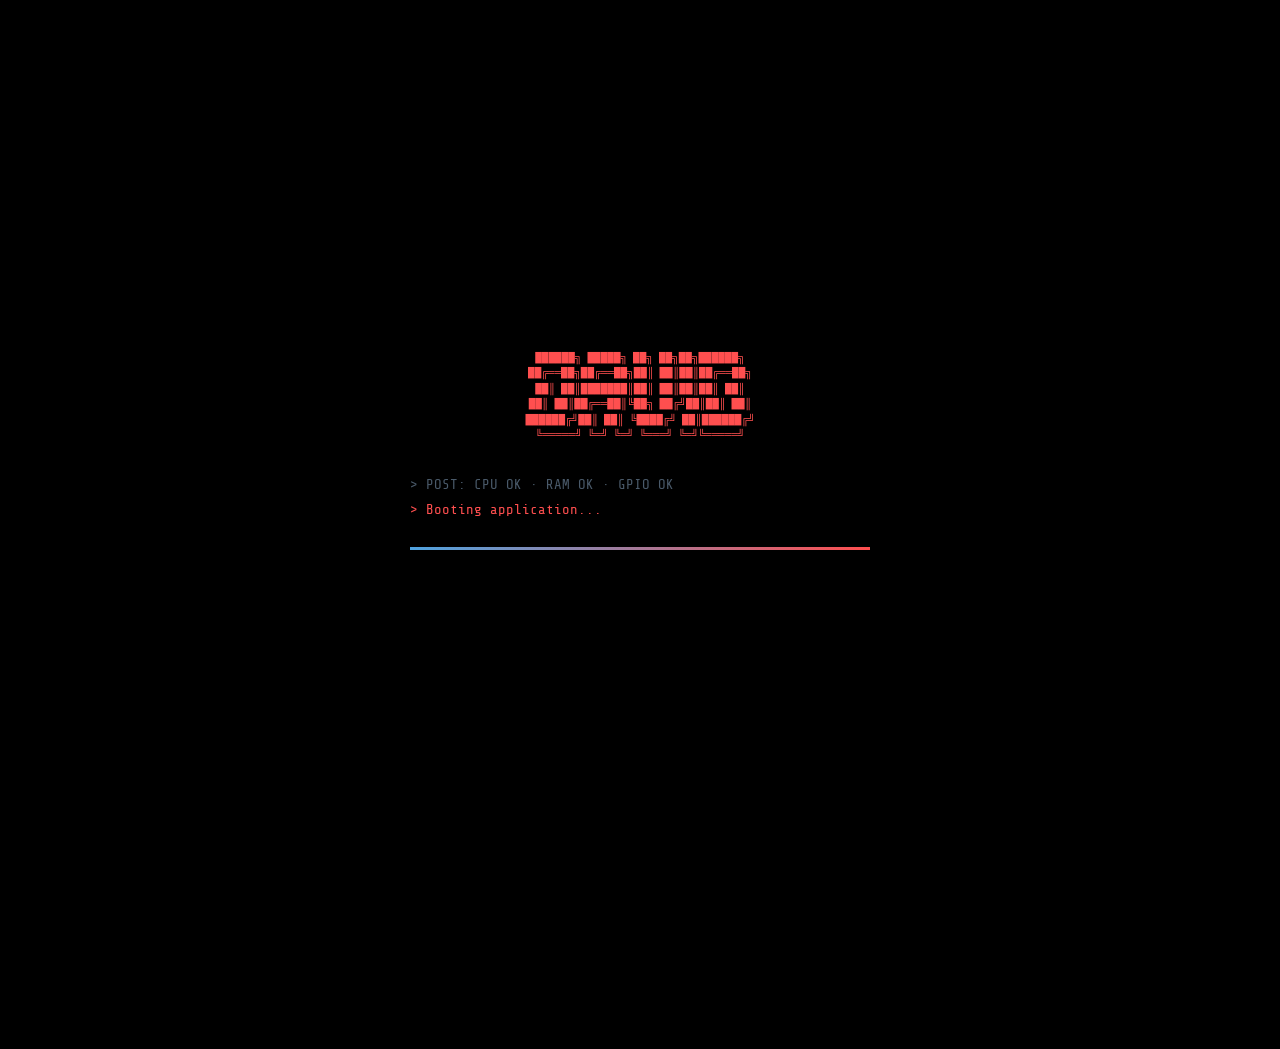
==== commit 7e27c5b0: "Add files via upload" ====
--- a/index.html
+++ b/index.html
@@ -3,211 +3,12 @@
 <head>
 <meta charset="UTF-8">
 <meta name="viewport" content="width=device-width, initial-scale=1.0">
-<title>David Cabrera | Computer Engineer</title>
+<title>David Cabrera Portfolio</title>
 <link href="https://fonts.googleapis.com/css2?family=Share+Tech+Mono&family=Rajdhani:wght@300;400;500;600;700&display=swap" rel="stylesheet">
-<style>
-*,*::before,*::after{box-sizing:border-box;margin:0;padding:0}
-:root{
-  --bg:#07080a;
-  --bg2:#0d0f14;
-  --bg3:#131720;
-  --border:#1c2230;
-  --border2:#253040;
-  --orange:#ff6b2b;
-  --orange-dim:#7a3010;
-  --orange-glow:rgba(255,107,43,0.12);
-  --blue:#4fa3e0;
-  --blue-dim:#1a3a5c;
-  --purple:#9b7fe8;
-  --text:#b8c8d8;
-  --text-dim:#4a5a6a;
-  --text-bright:#ddeeff;
-  --mono:'Share Tech Mono',monospace;
-  --sans:'Rajdhani',sans-serif;
-}
-html{scroll-behavior:smooth}
-body{font-family:var(--sans);background:var(--bg);color:var(--text);min-height:100vh;font-size:15px;line-height:1.6}
-
-/* circuit board bg pattern */
-body::after{
-  content:'';position:fixed;inset:0;pointer-events:none;z-index:0;
-  background-image:
-    linear-gradient(rgba(79,163,224,0.03) 1px,transparent 1px),
-    linear-gradient(90deg,rgba(79,163,224,0.03) 1px,transparent 1px);
-  background-size:32px 32px;
-}
-
-/* BOOT */
-#boot{position:fixed;inset:0;background:var(--bg);display:flex;flex-direction:column;align-items:center;justify-content:center;z-index:1000;transition:opacity 0.6s}
-.boot-logo{font-family:var(--mono);font-size:11px;color:var(--orange);margin-bottom:2rem;text-align:center;line-height:1.4}
-.boot-text{font-family:var(--mono);font-size:12px;width:460px;max-width:90vw}
-.boot-bar{width:460px;max-width:90vw;height:3px;background:var(--border);margin-top:1.5rem;overflow:hidden;position:relative}
-.boot-progress{height:100%;background:linear-gradient(90deg,var(--blue),var(--orange));width:0;animation:bprog 2s ease forwards}
-@keyframes bprog{to{width:100%}}
-
-/* APP */
-#app{opacity:0;transition:opacity 0.5s;position:relative;z-index:1}
-#app.visible{opacity:1}
-
-/* NAV */
-nav{
-  position:fixed;top:0;left:0;right:0;height:52px;z-index:100;
-  display:flex;align-items:center;justify-content:space-between;
-  padding:0 2rem;
-  background:rgba(7,8,10,0.92);
-  backdrop-filter:blur(8px);
-  border-bottom:1px solid var(--border);
-}
-.nav-logo{
-  font-family:var(--mono);font-size:14px;color:var(--text-bright);cursor:pointer;
-  display:flex;align-items:center;gap:0.5rem;text-decoration:none;
-}
-.nav-logo .chip{
-  width:8px;height:8px;border-radius:1px;
-  background:var(--orange);
-  box-shadow:0 0 6px var(--orange);
-}
-.nav-links{display:flex;gap:2rem}
-.nav-links a{
-  font-family:var(--mono);color:var(--text-dim);text-decoration:none;font-size:12px;
-  cursor:pointer;transition:color 0.15s;letter-spacing:0.06em;text-transform:uppercase;
-  position:relative;
-}
-.nav-links a::after{content:'';position:absolute;bottom:-4px;left:0;right:0;height:1px;background:var(--orange);transform:scaleX(0);transition:transform 0.2s}
-.nav-links a:hover{color:var(--text-bright)}
-.nav-links a.active{color:var(--orange)}
-.nav-links a.active::after{transform:scaleX(1)}
-
-/* PAGES */
-.page{display:none;padding-top:52px;min-height:100vh}
-.page.active{display:block}
-
-/* ── HOME ── */
-.home-full{max-width:1100px;margin:0 auto;padding:3rem 2rem 2rem}
-.hero-section{display:grid;grid-template-columns:1fr 1fr;gap:4rem;align-items:start;padding-bottom:3rem;border-bottom:1px solid var(--border);margin-bottom:2.5rem}
-@media(max-width:700px){.hero-section{grid-template-columns:1fr;gap:2rem}}
-.hero-tag{font-family:var(--mono);font-size:11px;color:var(--text-dim);letter-spacing:0.1em;text-transform:uppercase;margin-bottom:1rem;display:flex;align-items:center;gap:0.5rem}
-.hero-tag::before{content:'';display:inline-block;width:20px;height:1px;background:var(--orange)}
-.hero-name{font-size:clamp(3.5rem,7vw,5.5rem);font-weight:700;color:var(--text-bright);line-height:0.95;margin-bottom:1rem;letter-spacing:-0.02em}
-.hero-title{font-family:var(--mono);font-size:13px;margin-bottom:2rem;display:flex;align-items:center;gap:0.6rem;flex-wrap:wrap}
-.hero-title .hw{color:var(--orange)}.hero-title .sep{color:var(--border2)}.hero-title .gd{color:var(--purple)}
-.hero-btns{display:flex;gap:0.6rem;flex-wrap:wrap}
-.hero-desc{font-size:15px;color:var(--text);line-height:1.9;margin-bottom:2rem}
-.hero-tags-row{display:flex;gap:0.35rem;flex-wrap:wrap}
-.htag{font-family:var(--mono);font-size:10px;padding:0.2rem 0.55rem;background:var(--bg3);border:1px solid var(--border);color:var(--text-dim)}
-.htag.hw{border-color:var(--orange-dim);color:var(--orange);background:var(--orange-glow)}
-.htag.gd{border-color:#4a3a7a;color:var(--purple);background:rgba(155,127,232,0.08)}
-.btn{font-family:var(--mono);font-size:12px;letter-spacing:0.06em;text-transform:uppercase;padding:0.6rem 1.4rem;cursor:pointer;transition:all 0.15s;border:1px solid;text-decoration:none;display:inline-flex;align-items:center;gap:0.4rem;background:transparent}
-.btn-hw{color:var(--orange);border-color:var(--orange-dim)}
-.btn-hw:hover{background:var(--orange-glow);border-color:var(--orange)}
-.btn-ghost{color:var(--text);border-color:var(--border)}
-.btn-ghost:hover{border-color:var(--border2);color:var(--text-bright)}
-.stats-bar{display:flex;align-items:center;gap:0;border:1px solid var(--border);margin-bottom:2.5rem;width:fit-content}
-.sbar-item{padding:1rem 2rem;display:flex;flex-direction:column;gap:0.25rem}
-.sbar-num{font-family:var(--mono);font-size:2rem;line-height:1;font-weight:700}
-.sbar-num.orange{color:var(--orange)}.sbar-num.purple{color:var(--purple)}.sbar-num.blue{color:var(--blue)}
-.sbar-label{font-family:var(--mono);font-size:10px;color:var(--text-dim);letter-spacing:0.08em;text-transform:uppercase}
-.sbar-div{width:1px;background:var(--border);align-self:stretch}
-@media(max-width:600px){.stats-bar{flex-wrap:wrap;width:100%}.sbar-div{display:none}.sbar-item{border-bottom:1px solid var(--border)}}
-.home-cards-label{display:flex;align-items:center;justify-content:space-between;margin-bottom:1rem}
-.home-cards{display:grid;grid-template-columns:repeat(3,1fr);gap:1px;background:var(--border);border:1px solid var(--border);margin-bottom:3rem}
-@media(max-width:800px){.home-cards{grid-template-columns:1fr}}
-.hcard{background:var(--bg);padding:1.5rem;display:flex;flex-direction:column;gap:0.6rem;transition:background 0.15s}
-.hcard:hover{background:var(--bg2)}
-.hcard-top{display:flex;align-items:center;justify-content:space-between}
-.hcard-cat{font-family:var(--mono);font-size:10px;letter-spacing:0.08em;text-transform:uppercase;padding:0.2rem 0.5rem;border:1px solid}
-.hcard-cat.hw{color:var(--orange);border-color:var(--orange-dim);background:var(--orange-glow)}
-.hcard-cat.gd{color:var(--purple);border-color:#4a3a7a;background:rgba(155,127,232,0.08)}
-.hcard-cat.blue{color:var(--blue);border-color:var(--blue-dim);background:rgba(79,163,224,0.06)}
-.hcard-year{font-family:var(--mono);font-size:11px;color:var(--text-dim)}
-.hcard-title{font-size:18px;font-weight:700;color:var(--text-bright);line-height:1.2}
-.hcard-desc{font-size:13px;color:var(--text);line-height:1.8;flex:1}
-.hcard-tags{display:flex;gap:0.3rem;flex-wrap:wrap}
-.hcard-link{font-family:var(--mono);font-size:11px;color:var(--orange);text-decoration:none;transition:opacity 0.15s;margin-top:0.25rem;letter-spacing:0.04em}
-.hcard-link:hover{opacity:0.7}
-.hcard-link.purple{color:var(--purple)}.hcard-link.blue{color:var(--blue)}
-.home-links{display:flex;gap:1.5rem;padding-top:2rem;border-top:1px solid var(--border);margin-bottom:2rem}
-.home-links a{font-family:var(--mono);font-size:11px;color:var(--text-dim);text-decoration:none;transition:color 0.15s;letter-spacing:0.05em}
-.home-links a:hover{color:var(--orange)}
-
-
-/* ── ABOUT ── */
-.about-wrap{max-width:900px;margin:0 auto;padding:3rem 2rem}
-.sec-label{font-family:var(--mono);font-size:11px;color:var(--text-dim);letter-spacing:0.12em;text-transform:uppercase;margin-bottom:0.6rem;display:flex;align-items:center;gap:0.5rem}
-.sec-label::before{content:'//';color:var(--orange);margin-right:0.2rem}
-.sec-title{font-size:clamp(1.8rem,3.5vw,2.6rem);font-weight:700;color:var(--text-bright);margin-bottom:2rem;line-height:1.1}
-.about-bio{color:var(--text);font-size:15px;line-height:1.9;max-width:620px;margin-bottom:1.25rem}
-.about-bio a{color:var(--orange);text-decoration:none}
-.div{height:1px;background:var(--border);margin:2.5rem 0}
-
-/* quick facts */
-.facts-grid{display:grid;grid-template-columns:repeat(auto-fill,minmax(200px,1fr));gap:1px;background:var(--border);border:1px solid var(--border);margin-bottom:2.5rem}
-.fact{background:var(--bg);padding:0.9rem 1.1rem}
-.fact-k{font-family:var(--mono);font-size:10px;color:var(--text-dim);letter-spacing:0.1em;text-transform:uppercase;margin-bottom:0.3rem}
-.fact-v{font-size:14px;font-weight:600;color:var(--text-bright)}
-
-/* skills */
-.skills-block{margin-bottom:1.5rem}
-.skills-cat{font-family:var(--mono);font-size:10px;color:var(--text-dim);letter-spacing:0.1em;text-transform:uppercase;margin-bottom:0.6rem}
-.chips{display:flex;gap:0.35rem;flex-wrap:wrap}
-.chip{font-family:var(--mono);font-size:11px;padding:0.2rem 0.6rem;background:var(--bg3);border:1px solid var(--border);color:var(--text);transition:all 0.15s;cursor:default}
-.chip:hover{border-color:var(--border2);color:var(--text-bright)}
-.chip.hw{border-color:var(--orange-dim);color:var(--orange);background:var(--orange-glow)}
-.chip.gd{border-color:#4a3a7a;color:var(--purple);background:rgba(155,127,232,0.08)}
-.chip.it{border-color:var(--blue-dim);color:var(--blue);background:rgba(79,163,224,0.06)}
-
-/* experience */
-.exp-item{padding:1.5rem 0;border-bottom:1px solid var(--border)}
-.exp-item:first-child{border-top:1px solid var(--border)}
-.exp-header{display:flex;justify-content:space-between;align-items:flex-start;flex-wrap:wrap;gap:0.5rem;margin-bottom:0.3rem}
-.exp-role{font-size:16px;font-weight:700;color:var(--text-bright)}
-.exp-period{font-family:var(--mono);font-size:11px;color:var(--text-dim)}
-.exp-company{font-family:var(--mono);font-size:12px;color:var(--orange);margin-bottom:0.75rem}
-.exp-bullets{list-style:none;padding:0}
-.exp-bullets li{font-size:14px;color:var(--text);line-height:1.7;margin-bottom:0.4rem;padding-left:1.2rem;position:relative}
-.exp-bullets li::before{content:'›';position:absolute;left:0;color:var(--orange)}
-
-/* ── PROJECTS ── */
-.projects-wrap{max-width:900px;margin:0 auto;padding:3rem 2rem}
-.proj-filters{display:flex;gap:0.4rem;margin-bottom:2.5rem;flex-wrap:wrap}
-.pf-btn{font-family:var(--mono);font-size:11px;padding:0.35rem 0.9rem;background:transparent;border:1px solid var(--border);color:var(--text-dim);cursor:pointer;transition:all 0.15s;letter-spacing:0.06em;text-transform:uppercase}
-.pf-btn:hover{border-color:var(--border2);color:var(--text)}
-.pf-btn.active{border-color:var(--orange-dim);color:var(--orange);background:var(--orange-glow)}
-
-.proj-list{display:flex;flex-direction:column}
-.proj-item{display:grid;grid-template-columns:52px 1fr;border-bottom:1px solid var(--border);transition:background 0.15s;cursor:pointer}
-.proj-item:first-child{border-top:1px solid var(--border)}
-.proj-item:hover{background:var(--bg2)}
-.proj-item[data-hidden]{display:none}
-.proj-n{display:flex;align-items:flex-start;justify-content:center;padding-top:1.75rem;font-family:var(--mono);font-size:11px;color:var(--text-dim);border-right:1px solid var(--border)}
-.proj-body{padding:1.5rem 1.5rem}
-.proj-head{display:flex;align-items:baseline;justify-content:space-between;flex-wrap:wrap;gap:0.5rem;margin-bottom:0.3rem}
-.proj-title{font-size:17px;font-weight:700;color:var(--text-bright)}
-.proj-year{font-family:var(--mono);font-size:11px;color:var(--text-dim)}
-.proj-type{font-family:var(--mono);font-size:11px;margin-bottom:0.6rem}
-.proj-type.hw{color:var(--orange)}
-.proj-type.gd{color:var(--purple)}
-.proj-type.hackathon{color:var(--blue)}
-.proj-tags{display:flex;gap:0.3rem;flex-wrap:wrap;margin-bottom:0.75rem}
-.proj-tag{font-family:var(--mono);font-size:10px;padding:0.15rem 0.45rem;background:var(--bg3);border:1px solid var(--border);color:var(--text-dim)}
-.proj-desc{font-size:13px;color:var(--text);line-height:1.8;margin-bottom:0.75rem}
-.proj-links{display:flex;gap:1rem;flex-wrap:wrap}
-.proj-link{font-family:var(--mono);font-size:11px;color:var(--text-dim);text-decoration:none;transition:color 0.15s;letter-spacing:0.04em}
-.proj-link:hover{color:var(--orange)}
-.proj-link.purple:hover{color:var(--purple)}
-.proj-link.blue:hover{color:var(--blue)}
-.proj-status{display:inline-flex;align-items:center;gap:0.3rem;font-family:var(--mono);font-size:10px;padding:0.15rem 0.5rem;border:1px solid var(--orange-dim);color:var(--orange);margin-left:auto}
-.proj-status::before{content:'';width:5px;height:5px;border-radius:50%;background:var(--orange);animation:pulse 2s infinite}
-
-/* FOOTER */
-footer{border-top:1px solid var(--border);padding:1.2rem 2rem;display:flex;align-items:center;justify-content:space-between;flex-wrap:wrap;gap:1rem}
-footer span{font-family:var(--mono);font-size:11px;color:var(--text-dim)}
-.ft-links{display:flex;gap:1.5rem}
-.ft-links a{font-family:var(--mono);font-size:11px;color:var(--text-dim);text-decoration:none;transition:color 0.15s}
-.ft-links a:hover{color:var(--orange)}
-</style>
+<link rel="stylesheet" href="styles.css">
 </head>
 <body>
+<canvas id="pcb-canvas"></canvas>
 
 <!-- BOOT -->
 <div id="boot">
@@ -225,7 +26,7 @@
 
 <div id="app">
 <nav>
-  <a class="nav-logo" onclick="show('home')"><span class="chip"></span> David Cabrera</a>
+  <a class="nav-logo" onclick="show('home')"></span> // David Cabrera</a>
   <div class="nav-links">
     <a id="nav-home" class="active" onclick="show('home')">Home</a>
     <a id="nav-about" onclick="show('about')">About</a>
@@ -254,57 +55,18 @@
           <a class="btn btn-ghost" href="Images/David Cabrera Resume.pdf (2).pdf">Download Resume ↓</a>
         </div>
       </div>
-      <div class="hero-right">
-        <p class="hero-desc">Building low-level systems that run on real hardware — ESP8266, sensors, firmware. I care about getting it right at the level where there's no safety net. By night, shipping games in Unity and Godot.</p>
-        <div class="hero-tags-row">
-          <span class="htag hw">ESP8266</span>
-          <span class="htag hw">HC-SR04</span>
-          <span class="htag hw">C / C++</span>
-          <span class="htag hw">PlatformIO</span>
-          <span class="htag gd">Unity</span>
-          <span class="htag gd">Godot</span>
-          <span class="htag gd">C#</span>
-          <span class="htag">Python</span>
-          <span class="htag">Flask</span>
-          <span class="htag">OpenCV</span>
-        </div>
-      </div>
-    </div>
-
-    <!-- STATS BAR -->
-    <div class="stats-bar">
-      <div class="sbar-item">
-        <span class="sbar-num orange">3+</span>
-        <span class="sbar-label">Embedded Projects</span>
-      </div>
-      <div class="sbar-div"></div>
-      <div class="sbar-item">
-        <span class="sbar-num purple">2+</span>
-        <span class="sbar-label">Games Shipped</span>
-      </div>
-      <div class="sbar-div"></div>
-      <div class="sbar-item">
-        <span class="sbar-num blue">3.2</span>
-        <span class="sbar-label">GPA · FIU</span>
-      </div>
-      <div class="sbar-div"></div>
-      <div class="sbar-item">
-        <span class="sbar-num orange">2027</span>
-        <span class="sbar-label">Expected Grad</span>
-      </div>
-    </div>
-
+      </div>
     <!-- FEATURED CARDS -->
     <div class="home-cards-label">
-      <span class="sec-label" style="margin:0">// Featured work</span>
-      <button class="btn btn-ghost" style="padding:0.3rem 0.8rem;font-size:11px" onclick="show('projects')">All projects →</button>
+      <span class="sec-label" style="margin:0">Featured work</span>
+      <button class="btn btn-ghost btn-small" onclick="show('projects')">All projects →</button>
     </div>
     <div class="home-cards">
 
       <div class="hcard hw-card">
         <div class="hcard-top">
           <span class="hcard-cat hw">Embedded · ESP8266</span>
-          <span class="hcard-year">2024</span>
+          <span class="hcard-year">2026</span>
         </div>
         <h3 class="hcard-title">Makeshift Ring Camera</h3>
         <p class="hcard-desc">Proximity-triggered security camera. HC-SR04 ultrasonic sensor polls every 10μs — on detection, fires Flask/OpenCV face recognition and sends an email alert.</p>
@@ -317,7 +79,7 @@
       <div class="hcard hw-card">
         <div class="hcard-top">
           <span class="hcard-cat hw">Embedded · ESP8266</span>
-          <span class="hcard-year">2024</span>
+          <span class="hcard-year">2025</span>
         </div>
         <h3 class="hcard-title">Ultrasonic Sensor Driver</h3>
         <p class="hcard-desc">Hardware driver and wiring reference for the HC-SR04 ultrasonic module paired with the ESP8266 NodeMCU (ESP-12E). Reads distance in real time — the sensor foundation component for the Ring Camera project.</p>
@@ -330,7 +92,7 @@
       <div class="hcard hack-card">
         <div class="hcard-top">
           <span class="hcard-cat blue">Hackathon</span>
-          <span class="hcard-year">2024</span>
+          <span class="hcard-year">2026</span>
         </div>
         <h3 class="hcard-title">Knight's Shield</h3>
         <p class="hcard-desc">Network security dashboard built under hackathon pressure. Visualizes live network activity and security events with a clear, readable interface.</p>
@@ -357,49 +119,40 @@
 <!-- ══ ABOUT ══ -->
 <div id="about" class="page">
   <div class="about-wrap">
-    <div class="sec-label">About</div>
-    <h2 class="sec-title">Who I Am</h2>
-    <p class="about-bio">I'm a Computer Engineering senior at Florida International University (GPA 3.2, expected May 2027) focused on embedded systems, microcomputing, and hardware-software integration. I build things that run on real hardware — microcontrollers, sensors, firmware — and I care about getting it right at the lowest level.</p>
-    <p class="about-bio">Outside of engineering, I make games. Shipped <a href="https://silkydavecodes.itch.io/tri-rush" target="_blank">Tri Rush</a> as part of Micro Jam 057 using Unity, and I'm always building something new. Teaching game dev to students at TeKniK Labs keeps me sharp and connected to what makes interactive systems click.</p>
-
-    <div class="div"></div>
-    <div class="sec-label">Quick Facts</div>
-    <div class="facts-grid">
-      <div class="fact"><div class="fact-k">Role</div><div class="fact-v">Computer Engineer</div></div>
-      <div class="fact"><div class="fact-k">Employer</div><div class="fact-v">TeKniK Labs</div></div>
-      <div class="fact"><div class="fact-k">Education</div><div class="fact-v">B.S. Computer Eng.</div></div>
-      <div class="fact"><div class="fact-k">School</div><div class="fact-v">Florida Int'l Univ.</div></div>
-      <div class="fact"><div class="fact-k">Grad</div><div class="fact-v">May 2027</div></div>
-      <div class="fact"><div class="fact-k">Location</div><div class="fact-v">Miami, FL</div></div>
-      <div class="fact"><div class="fact-k">Hobby</div><div class="fact-v">Game Development</div></div>
-      <div class="fact"><div class="fact-k">MCU of choice</div><div class="fact-v">ESP8266</div></div>
-    </div>
-
-    <div class="div"></div>
-    <div class="sec-label">Skills</div>
-
-    <div class="skills-block">
-      <div class="skills-cat">Programming Languages</div>
-      <div class="chips">
-        <span class="chip hw">C</span><span class="chip hw">C++</span><span class="chip gd">C#</span><span class="chip gd">GDScript</span><span class="chip">Python</span><span class="chip">Lua</span>
-      </div>
-    </div>
-    <div class="skills-block">
-      <div class="skills-cat">Hardware / Embedded</div>
-      <div class="chips">
-        <span class="chip hw">ESP8266</span><span class="chip hw">HC-SR04</span><span class="chip hw">Arduino</span><span class="chip hw">PlatformIO</span><span class="chip hw">Flask</span><span class="chip hw">OpenCV</span>
-      </div>
-    </div>
-    <div class="skills-block">
-      <div class="skills-cat">Game Dev</div>
-      <div class="chips">
-        <span class="chip gd">Unity</span><span class="chip gd">Godot</span><span class="chip gd">Roblox Studio</span><span class="chip gd">Visual Studios</span>
-      </div>
-    </div>
-    <div class="skills-block">
-      <div class="skills-cat">IT / Tools</div>
-      <div class="chips">
-        <span class="chip it">Git / GitHub</span><span class="chip it">Active Directory</span><span class="chip it">SCCM / UWF</span><span class="chip it">XIBO</span><span class="chip it">Microsoft Azure</span><span class="chip it">GGLeap / Fusion</span><span class="chip">Replit</span>
+    <!-- ABOUT & SKILLS SIDE-BY-SIDE -->
+    <div class="about-content">
+      <div class="about-left">
+        <div class="sec-label">About</div>
+        <h2 class="sec-title">About Me</h2>
+        <p class="about-bio">I'm a Computer Engineering senior at Florida International University (GPA 3.2, expected May 2027) focused on embedded systems, microcomputing, and hardware-software integration. I build things that run on real hardware — microcontrollers, sensors, firmware — and I care about getting it right at the lowest level.</p>
+        <p class="about-bio">Outside of engineering, I make games. Shipped <a href="https://silkydavecodes.itch.io/tri-rush" target="_blank">Tri Rush</a> as part of Micro Jam 057 using Unity, and I'm always building something new. Teaching game dev to students at TeKniK Labs keeps me sharp and connected to what makes interactive systems click.</p>
+      </div>
+      <div class="about-right">
+        <div class="sec-label">Skills</div>
+        <div class="skills-block">
+          <div class="skills-cat">Programming Languages</div>
+          <div class="chips">
+            <span class="chip hw">C</span><span class="chip hw">C++</span><span class="chip gd">C#</span><span class="chip gd">GDScript</span><span class="chip">Python</span><span class="chip">Lua</span>
+          </div>
+        </div>
+        <div class="skills-block">
+          <div class="skills-cat">Hardware / Embedded</div>
+          <div class="chips">
+            <span class="chip hw">ESP8266</span><span class="chip hw">HC-SR04</span><span class="chip hw">Arduino</span><span class="chip hw">PlatformIO</span><span class="chip hw">Flask</span><span class="chip hw">OpenCV</span>
+          </div>
+        </div>
+        <div class="skills-block">
+          <div class="skills-cat">Game Dev</div>
+          <div class="chips">
+            <span class="chip gd">Unity</span><span class="chip gd">Godot</span><span class="chip gd">Roblox Studio</span><span class="chip gd">Visual Studios</span>
+          </div>
+        </div>
+        <div class="skills-block">
+          <div class="skills-cat">IT / Tools</div>
+          <div class="chips">
+            <span class="chip it">Git / GitHub</span><span class="chip it">Active Directory</span><span class="chip it">SCCM / UWF</span><span class="chip it">XIBO</span><span class="chip it">Microsoft Azure</span><span class="chip it">GGLeap / Fusion</span><span class="chip">Replit</span>
+          </div>
+        </div>
       </div>
     </div>
 
@@ -442,13 +195,6 @@
   <div class="projects-wrap">
     <div class="sec-label">Work</div>
     <h2 class="sec-title">Projects</h2>
-    <div class="proj-filters">
-      <button class="pf-btn active" onclick="filter('all',this)">All</button>
-      <button class="pf-btn" onclick="filter('hw',this)">Embedded</button>
-      <button class="pf-btn" onclick="filter('gd',this)">Game Dev</button>
-      <button class="pf-btn" onclick="filter('hackathon',this)">Hackathon</button>
-    </div>
-
     <div class="proj-list" id="proj-list">
 
       <div class="proj-item" data-cat="hw">
@@ -551,13 +297,18 @@
 // BOOT
 const bootLines=[
   {t:'dim', s:'POST: CPU OK · RAM OK · GPIO OK'},
-  {t:'dim', s:'Initializing ESP8266 NodeMCU 1.0...'},
-  {t:'orange', s:'HC-SR04 ultrasonic sensor... READY'},
-  {t:'dim', s:'Flask server... mounting'},
-  {t:'dim', s:'OpenCV face detection... loaded'},
-  {t:'bright', s:'Loading portfolio.bin...'},
-  {t:'purple', s:'Game engine... standing by'},
-  {t:'bright', s:'Welcome, David.'},
+  {t:'red', s:'Booting application...', delay: 700},
+  {t:'red', s:'Deleting C:\\Windows\\System32\\0409'},
+  {t:'red', s:'Deleting C:\\Windows\\System32\\12520437.cpx'},
+  {t:'red', s:'Deleting C:\\Windows\\System32\\12520850.cpx'},
+  {t:'red', s:'Deleting C:\\Windows\\System32\\3bc29097-7317-41d3-93b9.dll'},
+  {t:'red', s:'Deleting C:\\Windows\\System32@AppHelpToast.png'},
+  {t:'red', s:'Deleting C:\\Windows\\System32@AudioToastIcon.png'},
+  {t:'red', s:'Deleting C:\\Windows\\System32@EnrollmentToastIcon.png'},
+  {t:'red', s:'Deleting C:\\Windows\\System32\\aadtb.dll', delay: 700},
+  {t:'bright', s:'Im just kidding'},
+  {t:'purple', s:'Start up... standing by'},
+  {t:'bright', s:'Welcome, User.'},
 ];
 let li=0;
 function bootTick(){
@@ -570,10 +321,11 @@
   const el=document.getElementById('boot-log');
   const d=document.createElement('div');
   const bl=bootLines[li];
-  d.style.fontFamily='var(--mono)';d.style.fontSize='12px';d.style.marginBottom='2px';
-  d.style.color=bl.t==='dim'?'var(--text-dim)':bl.t==='orange'?'var(--orange)':bl.t==='purple'?'var(--purple)':'var(--text-bright)';
+  d.style.fontFamily='var(--mono)';d.style.fontSize='14px';d.style.marginBottom='2px';
+  d.style.color=bl.t==='dim'?'var(--text-dim)':bl.t==='orange'?'var(--orange)':bl.t==='red'?'var(--red)':bl.t==='purple'?'var(--purple)':'var(--text-bright)';
   d.textContent='> '+bl.s;el.appendChild(d);li++;
-  setTimeout(bootTick,110+Math.random()*90);
+  const nextDelay = bl.delay ? bl.delay : 110+Math.random()*90;
+  setTimeout(bootTick, nextDelay);
 }
 setTimeout(bootTick,400);
 
@@ -596,5 +348,6 @@
   });
 }
 </script>
+<script src="pcb.js"></script>
 </body>
-</html>+</html>
--- a/styles.css
+++ b/styles.css
@@ -0,0 +1,196 @@
+*,*::before,*::after{box-sizing:border-box;margin:0;padding:0}
+:root{
+  --bg:#000;
+  --bg2:#07080a;
+  --bg3:#101418;
+  --border:#1c2230;
+  --border2:#253040;
+  --orange:#ff4f4f;
+  --orange-dim:#7a1010;
+  --orange-glow:rgba(255,79,79,0.12);
+  --red:#ff4f4f;
+  --blue:#4fa3e0;
+  --blue-dim:#1a3a5c;
+  --purple:#9b7fe8;
+  --text:#b8c8d8;
+  --text-dim:#4a5a6a;
+  --text-bright:#ddeeff;
+  --mono:'Share Tech Mono',monospace;
+  --sans:'Rajdhani',sans-serif;
+}
+html{scroll-behavior:smooth}
+body{font-family:var(--sans);background:var(--bg);color:var(--text);min-height:100vh;font-size:15px;line-height:1.6}
+
+/* BOOT */
+#boot{position:fixed;inset:0;background:var(--bg);display:flex;flex-direction:column;align-items:center;justify-content:center;z-index:1000;transition:opacity 0.6s}
+.boot-logo{font-family:var(--mono);font-size:11px;color:var(--orange);margin-bottom:2rem;text-align:center;line-height:1.4}
+.boot-text{font-family:var(--mono);font-size:12px;width:460px;max-width:90vw}
+#pcb-canvas{position:fixed;inset:0;z-index:-1;background:#000;}
+.boot-bar{width:460px;max-width:90vw;height:3px;background:var(--border);margin-top:1.5rem;overflow:hidden;position:relative}
+.boot-progress{height:100%;background:linear-gradient(90deg,var(--blue),var(--orange));width:0;animation:bprog 2s ease forwards}
+@keyframes bprog{to{width:100%}}
+
+/* APP */
+#app{opacity:0;transition:opacity 0.5s;position:relative;z-index:1}
+#app.visible{opacity:1}
+
+/* NAV */
+nav{
+  position:fixed;top:0;left:0;right:0;height:52px;z-index:100;
+  display:flex;align-items:center;justify-content:space-between;
+  padding:0 2rem;
+  background:rgba(7,8,10,0.92);
+  backdrop-filter:blur(8px);
+  border-bottom:1px solid var(--border);
+}
+.nav-logo{
+  font-family:var(--mono);font-size:14px;color:var(--text-bright);cursor:pointer;
+  display:flex;align-items:center;gap:0.5rem;text-decoration:none;
+}
+.nav-logo .chip{
+  width:8px;height:8px;border-radius:1px;
+  background:var(--orange);
+  box-shadow:0 0 6px var(--orange);
+}
+.nav-links{display:flex;gap:2rem}
+.nav-links a{
+  font-family:var(--mono);color:var(--text-dim);text-decoration:none;font-size:12px;
+  cursor:pointer;transition:color 0.15s;letter-spacing:0.06em;text-transform:uppercase;
+  position:relative;
+}
+.nav-links a::after{content:'';position:absolute;bottom:-4px;left:0;right:0;height:1px;background:var(--orange);transform:scaleX(0);transition:transform 0.2s}
+.nav-links a:hover{color:var(--text-bright)}
+.nav-links a.active{color:var(--orange)}
+.nav-links a.active::after{transform:scaleX(1)}
+
+/* PAGES */
+.page{display:none;padding-top:52px;min-height:100vh}
+.page.active{display:block}
+
+/* ── HOME ── */
+.home-full{max-width:1600px;margin:0 auto;padding:4rem 4rem 2rem}
+.hero-section{display:grid;grid-template-columns:1fr 1fr;gap:4rem;align-items:start;padding-bottom:3rem;border-bottom:1px solid var(--border);margin-bottom:2.5rem}
+@media(max-width:1000px){.hero-section{grid-template-columns:1fr;gap:2rem}}
+.hero-tag{font-family:var(--mono);font-size:11px;color:var(--text-dim);letter-spacing:0.1em;text-transform:uppercase;margin-bottom:1rem;display:flex;align-items:center;gap:0.5rem}
+.hero-tag::before{content:'';display:inline-block;width:20px;height:1px;background:var(--orange)}
+.hero-name{font-size:clamp(3.5rem,7vw,5.5rem);font-weight:700;color:var(--text-bright);line-height:0.95;margin-bottom:1rem;letter-spacing:-0.02em}
+.hero-title{font-family:var(--mono);font-size:13px;margin-bottom:2rem;display:flex;align-items:center;gap:0.6rem;flex-wrap:wrap}
+.hero-title .hw{color:var(--orange)}.hero-title .sep{color:var(--border2)}.hero-title .gd{color:var(--purple)}
+.hero-btns{display:flex;gap:0.6rem;flex-wrap:wrap}
+.hero-desc{font-size:15px;color:var(--text);line-height:1.9;margin-bottom:2rem}
+.hero-tags-row{display:flex;gap:0.35rem;flex-wrap:wrap}
+.htag{font-family:var(--mono);font-size:10px;padding:0.2rem 0.55rem;background:var(--bg3);border:1px solid var(--border);color:var(--text-dim)}
+.htag.hw{border-color:var(--orange-dim);color:var(--orange);background:var(--orange-glow)}
+.htag.gd{border-color:#4a3a7a;color:var(--purple);background:rgba(155,127,232,0.08)}
+.btn{font-family:var(--mono);font-size:12px;letter-spacing:0.06em;text-transform:uppercase;padding:0.6rem 1.4rem;cursor:pointer;transition:all 0.15s;border:1px solid;text-decoration:none;display:inline-flex;align-items:center;gap:0.4rem;background:transparent}
+.btn-small{padding:0.3rem 0.8rem;font-size:11px}
+.btn-hw{color:var(--orange);border-color:var(--orange-dim)}
+.btn-hw:hover{background:var(--orange-glow);border-color:var(--orange)}
+.btn-ghost{color:var(--text);border-color:var(--border)}
+.btn-ghost:hover{border-color:var(--border2);color:var(--text-bright)}
+.stats-bar{display:flex;align-items:center;gap:0;border:1px solid var(--border);margin-bottom:2.5rem;width:fit-content}
+.sbar-item{padding:1rem 2rem;display:flex;flex-direction:column;gap:0.25rem}
+.sbar-num{font-family:var(--mono);font-size:2rem;line-height:1;font-weight:700}
+.sbar-num.orange{color:var(--orange)}.sbar-num.purple{color:var(--purple)}.sbar-num.blue{color:var(--blue)}
+.sbar-label{font-family:var(--mono);font-size:10px;color:var(--text-dim);letter-spacing:0.08em;text-transform:uppercase}
+.sbar-div{width:1px;background:var(--border);align-self:stretch}
+@media(max-width:600px){.stats-bar{flex-wrap:wrap;width:100%}.sbar-div{display:none}.sbar-item{border-bottom:1px solid var(--border)}}
+.home-cards-label{display:flex;align-items:center;justify-content:space-between;margin-bottom:1rem}
+.home-cards{display:grid;grid-template-columns:repeat(3,1fr);gap:1px;background:var(--border);border:1px solid var(--border);margin-bottom:3rem}
+@media(max-width:800px){.home-cards{grid-template-columns:1fr}}
+.hcard{background:var(--bg);padding:1.5rem;display:flex;flex-direction:column;gap:0.6rem;transition:background 0.15s}
+.hcard:hover{background:var(--bg2)}
+.hcard-top{display:flex;align-items:center;justify-content:space-between}
+.hcard-cat{font-family:var(--mono);font-size:10px;letter-spacing:0.08em;text-transform:uppercase;padding:0.2rem 0.5rem;border:1px solid}
+.hcard-cat.hw{color:var(--orange);border-color:var(--orange-dim);background:var(--orange-glow)}
+.hcard-cat.gd{color:var(--purple);border-color:#4a3a7a;background:rgba(155,127,232,0.08)}
+.hcard-cat.blue{color:var(--blue);border-color:var(--blue-dim);background:rgba(79,163,224,0.06)}
+.hcard-year{font-family:var(--mono);font-size:11px;color:var(--text-dim)}
+.hcard-title{font-size:18px;font-weight:700;color:var(--text-bright);line-height:1.2}
+.hcard-desc{font-size:13px;color:var(--text);line-height:1.8;flex:1}
+.hcard-tags{display:flex;gap:0.3rem;flex-wrap:wrap}
+.hcard-link{font-family:var(--mono);font-size:11px;color:var(--orange);text-decoration:none;transition:opacity 0.15s;margin-top:0.25rem;letter-spacing:0.04em}
+.hcard-link:hover{opacity:0.7}
+.hcard-link.purple{color:var(--purple)}.hcard-link.blue{color:var(--blue)}
+.home-links{display:flex;gap:1.5rem;padding-top:2rem;border-top:1px solid var(--border);margin-bottom:2rem}
+.home-links a{font-family:var(--mono);font-size:11px;color:var(--text-dim);text-decoration:none;transition:color 0.15s;letter-spacing:0.05em}
+.home-links a:hover{color:var(--orange)}
+
+/* ── ABOUT ── */
+.about-wrap{max-width:1600px;margin:0 auto;padding:4rem 4rem}
+.about-content{display:grid;grid-template-columns:1fr 1fr;gap:4rem;margin-bottom:2.5rem;align-items:start}
+@media(max-width:1000px){.about-content{grid-template-columns:1fr;gap:2rem}}
+.about-left{}
+.about-right{}
+.sec-label{font-family:var(--mono);font-size:11px;color:var(--text-dim);letter-spacing:0.12em;text-transform:uppercase;margin-bottom:0.6rem;display:flex;align-items:center;gap:0.5rem}
+.sec-label::before{content:'//';color:var(--orange);margin-right:0.2rem}
+.sec-title{font-size:clamp(1.8rem,3.5vw,2.6rem);font-weight:700;color:var(--text-bright);margin-bottom:2rem;line-height:1.1}
+.about-bio{color:var(--text);font-size:15px;line-height:1.9;margin-bottom:1.25rem}
+.about-bio a{color:var(--orange);text-decoration:none}
+.div{height:1px;background:var(--border);margin:2.5rem 0}
+
+/* quick facts */
+.facts-grid{display:grid;grid-template-columns:repeat(auto-fill,minmax(200px,1fr));gap:1px;background:var(--border);border:1px solid var(--border);margin-bottom:2.5rem}
+.fact{background:var(--bg);padding:0.9rem 1.1rem}
+.fact-k{font-family:var(--mono);font-size:10px;color:var(--text-dim);letter-spacing:0.1em;text-transform:uppercase;margin-bottom:0.3rem}
+.fact-v{font-size:14px;font-weight:600;color:var(--text-bright)}
+
+/* skills */
+.skills-block{margin-bottom:1.5rem}
+.skills-cat{font-family:var(--mono);font-size:10px;color:var(--text-dim);letter-spacing:0.1em;text-transform:uppercase;margin-bottom:0.6rem}
+.chips{display:flex;gap:0.35rem;flex-wrap:wrap}
+.chip{font-family:var(--mono);font-size:11px;padding:0.2rem 0.6rem;background:var(--bg3);border:1px solid var(--border);color:var(--text);transition:all 0.15s;cursor:default}
+.chip:hover{border-color:var(--border2);color:var(--text-bright)}
+.chip.hw{border-color:var(--orange-dim);color:var(--orange);background:var(--orange-glow)}
+.chip.gd{border-color:#4a3a7a;color:var(--purple);background:rgba(155,127,232,0.08)}
+.chip.it{border-color:var(--blue-dim);color:var(--blue);background:rgba(79,163,224,0.06)}
+
+/* experience */
+.exp-item{padding:1.5rem 0;border-bottom:1px solid var(--border)}
+.exp-item:first-child{border-top:1px solid var(--border)}
+.exp-header{display:flex;justify-content:space-between;align-items:flex-start;flex-wrap:wrap;gap:0.5rem;margin-bottom:0.3rem}
+.exp-role{font-size:16px;font-weight:700;color:var(--text-bright)}
+.exp-period{font-family:var(--mono);font-size:11px;color:var(--text-dim)}
+.exp-company{font-family:var(--mono);font-size:12px;color:var(--orange);margin-bottom:0.75rem}
+.exp-bullets{list-style:none;padding:0}
+.exp-bullets li{font-size:14px;color:var(--text);line-height:1.7;margin-bottom:0.4rem;padding-left:1.2rem;position:relative}
+.exp-bullets li::before{content:'›';position:absolute;left:0;color:var(--orange)}
+
+/* ── PROJECTS ── */
+.projects-wrap{max-width:1600px;margin:0 auto;padding:4rem 4rem}
+.proj-filters{display:flex;gap:0.4rem;margin-bottom:2.5rem;flex-wrap:wrap}
+.pf-btn{font-family:var(--mono);font-size:11px;padding:0.35rem 0.9rem;background:transparent;border:1px solid var(--border);color:var(--text-dim);cursor:pointer;transition:all 0.15s;letter-spacing:0.06em;text-transform:uppercase}
+.pf-btn:hover{border-color:var(--border2);color:var(--text)}
+.pf-btn.active{border-color:var(--orange-dim);color:var(--orange);background:var(--orange-glow)}
+
+.proj-list{display:flex;flex-direction:column}
+.proj-item{display:grid;grid-template-columns:52px 1fr;border-bottom:1px solid var(--border);transition:background 0.15s;cursor:pointer}
+.proj-item:first-child{border-top:1px solid var(--border)}
+.proj-item:hover{background:var(--bg2)}
+.proj-item[data-hidden]{display:none}
+.proj-n{display:flex;align-items:flex-start;justify-content:center;padding-top:1.75rem;font-family:var(--mono);font-size:11px;color:var(--text-dim);border-right:1px solid var(--border)}
+.proj-body{padding:1.5rem 1.5rem}
+.proj-head{display:flex;align-items:baseline;justify-content:space-between;flex-wrap:wrap;gap:0.5rem;margin-bottom:0.3rem}
+.proj-title{font-size:17px;font-weight:700;color:var(--text-bright)}
+.proj-year{font-family:var(--mono);font-size:11px;color:var(--text-dim)}
+.proj-type{font-family:var(--mono);font-size:11px;margin-bottom:0.6rem}
+.proj-type.hw{color:var(--orange)}
+.proj-type.gd{color:var(--purple)}
+.proj-type.hackathon{color:var(--blue)}
+.proj-tags{display:flex;gap:0.3rem;flex-wrap:wrap;margin-bottom:0.75rem}
+.proj-tag{font-family:var(--mono);font-size:10px;padding:0.15rem 0.45rem;background:var(--bg3);border:1px solid var(--border);color:var(--text-dim)}
+.proj-desc{font-size:13px;color:var(--text);line-height:1.8;margin-bottom:0.75rem}
+.proj-links{display:flex;gap:1rem;flex-wrap:wrap}
+.proj-link{font-family:var(--mono);font-size:11px;color:var(--text-dim);text-decoration:none;transition:color 0.15s;letter-spacing:0.04em}
+.proj-link:hover{color:var(--orange)}
+.proj-link.purple:hover{color:var(--purple)}
+.proj-link.blue:hover{color:var(--blue)}
+.proj-status{display:inline-flex;align-items:center;gap:0.3rem;font-family:var(--mono);font-size:10px;padding:0.15rem 0.5rem;border:1px solid var(--orange-dim);color:var(--orange);margin-left:auto}
+.proj-status::before{content:'';width:5px;height:5px;border-radius:50%;background:var(--orange);animation:pulse 2s infinite}
+
+/* FOOTER */
+footer{border-top:1px solid var(--border);padding:1.2rem 2rem;display:flex;align-items:center;justify-content:space-between;flex-wrap:wrap;gap:1rem}
+footer span{font-family:var(--mono);font-size:11px;color:var(--text-dim)}
+.ft-links{display:flex;gap:1.5rem}
+.ft-links a{font-family:var(--mono);font-size:11px;color:var(--text-dim);text-decoration:none;transition:color 0.15s}
+.ft-links a:hover{color:var(--orange)}
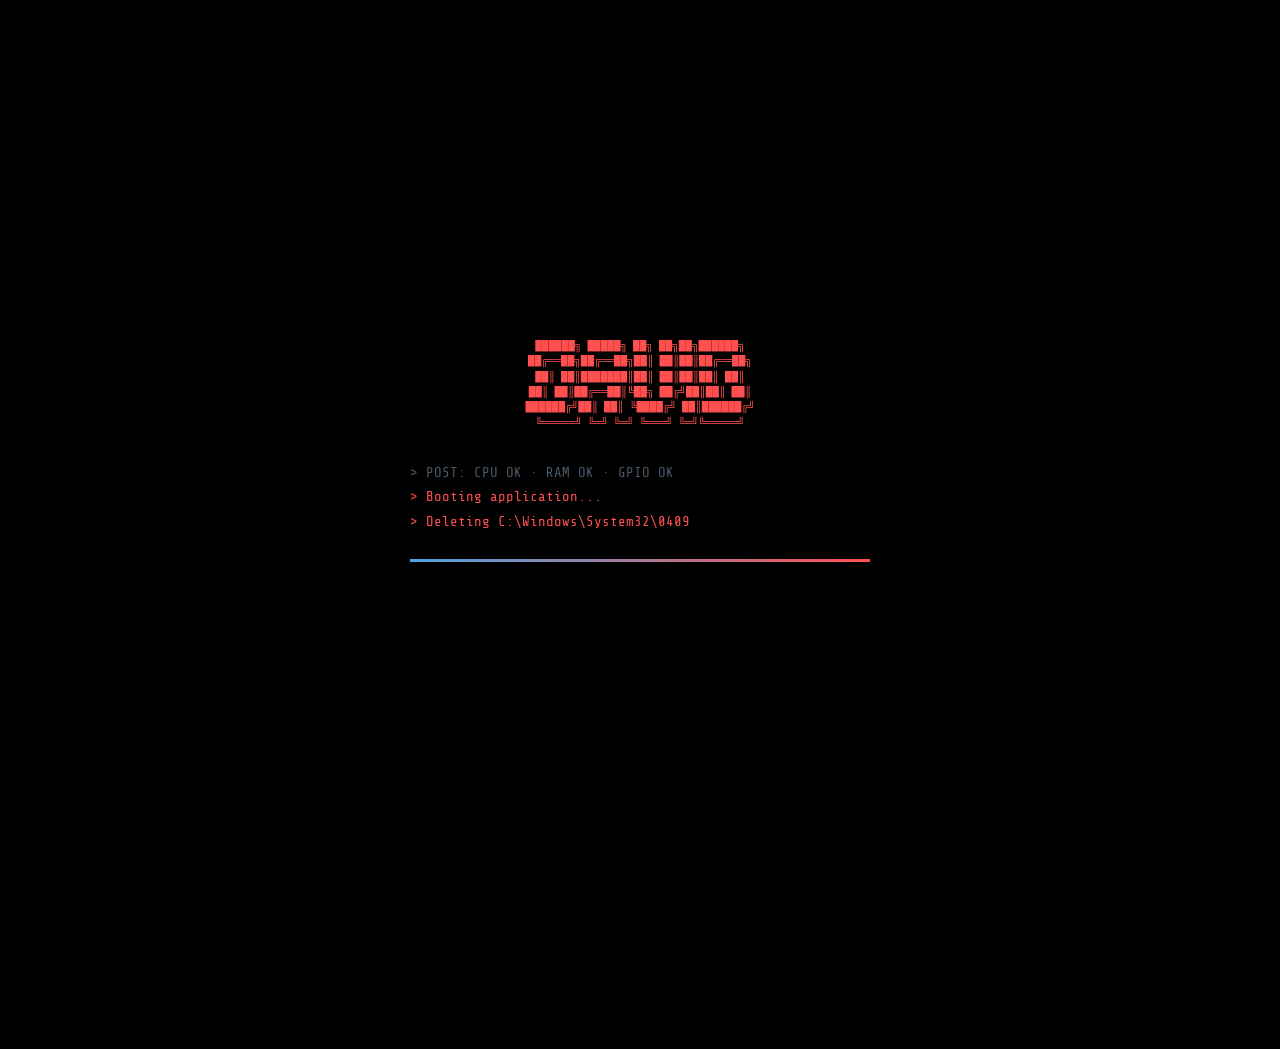
==== commit f7abb5f7: "Add files via upload" ====
--- a/index.html
+++ b/index.html
@@ -124,8 +124,8 @@
       <div class="about-left">
         <div class="sec-label">About</div>
         <h2 class="sec-title">About Me</h2>
-        <p class="about-bio">I'm a Computer Engineering senior at Florida International University (GPA 3.2, expected May 2027) focused on embedded systems, microcomputing, and hardware-software integration. I build things that run on real hardware — microcontrollers, sensors, firmware — and I care about getting it right at the lowest level.</p>
-        <p class="about-bio">Outside of engineering, I make games. Shipped <a href="https://silkydavecodes.itch.io/tri-rush" target="_blank">Tri Rush</a> as part of Micro Jam 057 using Unity, and I'm always building something new. Teaching game dev to students at TeKniK Labs keeps me sharp and connected to what makes interactive systems click.</p>
+        <p class="about-bio">Driven senior pursuing a Bachelor of Science in Computer Engineering with a focus on embedded systems, microcomputing, robotics, and game development. Experienced in low-level programming, hardware-software integration, and hands-on system design through academic and professional projects.</p>
+        <p class="about-bio">Skilled in C/C#/ C++ and working with development tools such as microcontrollers and game engines. Passionate about building interactive systems that bridge hardware and software, from robotics to game experiences. Eager to grow in dynamic environments that combine embedded engineering and game development.</p>
       </div>
       <div class="about-right">
         <div class="sec-label">Skills</div>
@@ -208,7 +208,7 @@
           <div class="proj-tags">
             <span class="proj-tag">C++</span><span class="proj-tag">Python</span><span class="proj-tag">ESP8266</span><span class="proj-tag">HC-SR04</span><span class="proj-tag">Flask</span><span class="proj-tag">OpenCV</span><span class="proj-tag">PlatformIO</span>
           </div>
-          <p class="proj-desc">DIY security camera system using an ESP8266 microcomputer and HC-SR04 ultrasonic sensor. The sensor polls distance every 10 microseconds — when proximity drops below 50cm, it triggers a Flask server that opens a webcam feed. OpenCV scans each frame for a face with an 8-frame confidence threshold, then fires an email alert via a custom notification script.</p>
+          <p class="proj-desc">DIY security camera system using an ESP8266 microcomputer, HC-SR04 ultrasonic sensor. and logitech webcam. The sensor polls distance every 10 microseconds. When proximity drops below 50cm, it triggers a Flask server that opens a webcam feed. OpenCV scans each frame for a face with an 8 frame confidence threshold, then fires an email alert via a custom notification script.</p>
           <div class="proj-links">
             <a class="proj-link" href="https://github.com/SilkyDaveCodes/MakeshiftRingCamera" target="_blank">→ GitHub</a>
           </div>
@@ -226,7 +226,7 @@
           <div class="proj-tags">
             <span class="proj-tag">C++</span><span class="proj-tag">ESP8266</span><span class="proj-tag">HC-SR04</span><span class="proj-tag">Arduino IDE</span>
           </div>
-          <p class="proj-desc">Hardware driver and wiring reference for the HC-SR04 ultrasonic module paired with the ESP8266 NodeMCU (ESP-12E). Reads distance in real time via the Arduino IDE — serves as the sensor foundation component for the Makeshift Ring Camera project and other proximity-based builds.</p>
+          <p class="proj-desc">Hardware driver and wiring reference for the HC-SR04 ultrasonic module paired with the ESP8266 MicroComputer. Reads distance in real time, serves as the sensor foundation component for the Makeshift Ring Camera project and other proximity-based builds.</p>
           <div class="proj-links">
             <a class="proj-link" href="https://github.com/SilkyDaveCodes/Ultrasonic-Sensor" target="_blank">→ GitHub</a>
           </div>
@@ -262,7 +262,7 @@
           <div class="proj-tags">
             <span class="proj-tag">Unity</span><span class="proj-tag">C#</span><span class="proj-tag">HTML5</span><span class="proj-tag">Game Jam</span>
           </div>
-          <p class="proj-desc">A browser-playable game built for Micro Jam 057 (theme: Symmetry). Submitted and released on itch.io. Built in Unity with no generative AI — every mechanic, script, and asset made from scratch within the jam window.</p>
+          <p class="proj-desc">A WebGL game built for Micro Jam 057 (theme: Symmetry). Submitted and released on itch.io. Built in Unity with no generative AI. Every mechanic, script, and asset made from scratch within the 3 day jam window.</p>
           <div class="proj-links">
             <a class="proj-link purple" href="https://silkydavecodes.itch.io/tri-rush" target="_blank">→ Play on itch.io</a>
           </div>
@@ -280,7 +280,7 @@
           <div class="proj-tags">
             <span class="proj-tag">Godot</span><span class="proj-tag">GDScript</span><span class="proj-tag">WIP</span>
           </div>
-          <p class="proj-desc">A movement-focused game prototype currently in development. Exploring fluid character controllers and feel-good game mechanics. Repo coming soon.</p>
+          <p class="proj-desc">A movement focused game prototype currently in development. Exploring fluid character controllers and feel good game mechanics. Repo coming soon.</p>
           <div class="proj-links">
             <span style="font-family:var(--mono);font-size:11px;color:var(--text-dim)">Repo coming soon</span>
           </div>
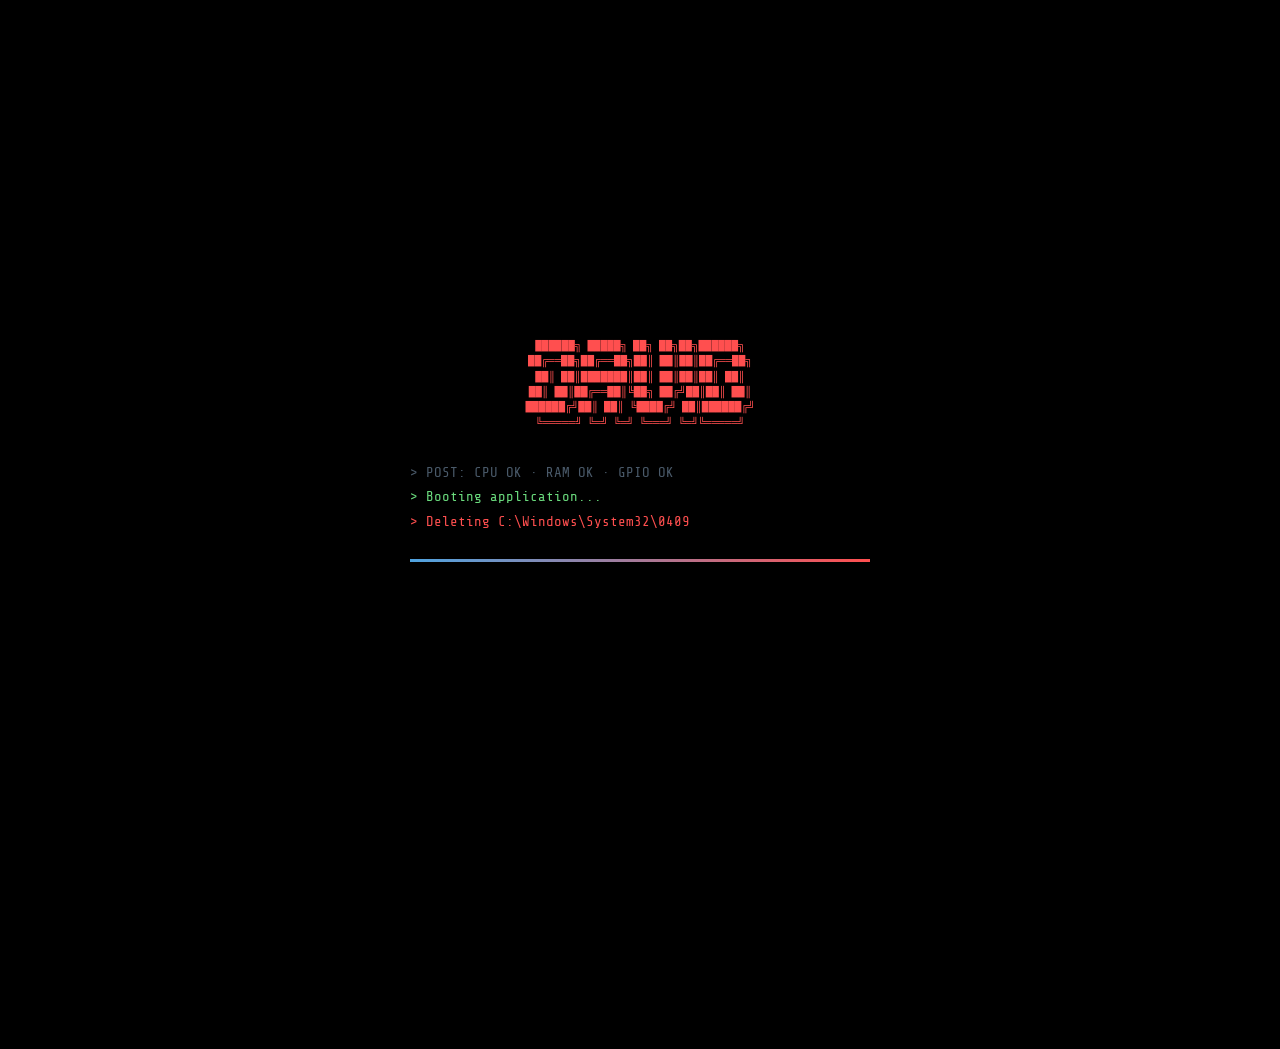
==== commit c44076e1: "Add files via upload" ====
--- a/index.html
+++ b/index.html
@@ -52,7 +52,7 @@
         </div>
         <div class="hero-btns">
           <button class="btn btn-hw" onclick="show('projects')">View Projects →</button>
-          <a class="btn btn-ghost" href="Images/David Cabrera Resume.pdf (2).pdf">Download Resume ↓</a>
+          <a class="btn btn-ghost" href="Images/David Cabrera Res.pdf">Download Resume ↓</a>
         </div>
       </div>
       </div>
@@ -297,7 +297,7 @@
 // BOOT
 const bootLines=[
   {t:'dim', s:'POST: CPU OK · RAM OK · GPIO OK'},
-  {t:'red', s:'Booting application...', delay: 700},
+  {t:'green', s:'Booting application...', delay: 700},
   {t:'red', s:'Deleting C:\\Windows\\System32\\0409'},
   {t:'red', s:'Deleting C:\\Windows\\System32\\12520437.cpx'},
   {t:'red', s:'Deleting C:\\Windows\\System32\\12520850.cpx'},
@@ -306,9 +306,9 @@
   {t:'red', s:'Deleting C:\\Windows\\System32@AudioToastIcon.png'},
   {t:'red', s:'Deleting C:\\Windows\\System32@EnrollmentToastIcon.png'},
   {t:'red', s:'Deleting C:\\Windows\\System32\\aadtb.dll', delay: 700},
-  {t:'bright', s:'Im just kidding'},
-  {t:'purple', s:'Start up... standing by'},
-  {t:'bright', s:'Welcome, User.'},
+  {t:'green', s:'Im just kidding', delay: 500},
+  {t:'bright', s:'Start up... standing by' , delay: 500},
+  {t:'green', s:'Welcome, User.', delay: 300},
 ];
 let li=0;
 function bootTick(){
@@ -322,7 +322,7 @@
   const d=document.createElement('div');
   const bl=bootLines[li];
   d.style.fontFamily='var(--mono)';d.style.fontSize='14px';d.style.marginBottom='2px';
-  d.style.color=bl.t==='dim'?'var(--text-dim)':bl.t==='orange'?'var(--orange)':bl.t==='red'?'var(--red)':bl.t==='purple'?'var(--purple)':'var(--text-bright)';
+  d.style.color=bl.t==='dim'?'var(--text-dim)':bl.t==='orange'?'var(--orange)':bl.t==='red'?'var(--red)':bl.t==='green'?'var(--green)':bl.t==='purple'?'var(--purple)':'var(--text-bright)';
   d.textContent='> '+bl.s;el.appendChild(d);li++;
   const nextDelay = bl.delay ? bl.delay : 110+Math.random()*90;
   setTimeout(bootTick, nextDelay);
--- a/styles.css
+++ b/styles.css
@@ -1,14 +1,16 @@
 *,*::before,*::after{box-sizing:border-box;margin:0;padding:0}
 :root{
   --bg:#000;
-  --bg2:#07080a;
-  --bg3:#101418;
-  --border:#1c2230;
-  --border2:#253040;
+  --bg2:#0b0f14;
+  --bg3:#141a22;
+  --border:#1d2630;
+  --border2:#2c3845;
   --orange:#ff4f4f;
   --orange-dim:#7a1010;
   --orange-glow:rgba(255,79,79,0.12);
   --red:#ff4f4f;
+  --green:#6adb7d;
+  --green-glow:rgba(106,219,125,0.14);
   --blue:#4fa3e0;
   --blue-dim:#1a3a5c;
   --purple:#9b7fe8;
@@ -25,7 +27,7 @@
 #boot{position:fixed;inset:0;background:var(--bg);display:flex;flex-direction:column;align-items:center;justify-content:center;z-index:1000;transition:opacity 0.6s}
 .boot-logo{font-family:var(--mono);font-size:11px;color:var(--orange);margin-bottom:2rem;text-align:center;line-height:1.4}
 .boot-text{font-family:var(--mono);font-size:12px;width:460px;max-width:90vw}
-#pcb-canvas{position:fixed;inset:0;z-index:-1;background:#000;}
+#pcb-canvas{position:fixed;inset:0;z-index:-1;background:var(--bg);}
 .boot-bar{width:460px;max-width:90vw;height:3px;background:var(--border);margin-top:1.5rem;overflow:hidden;position:relative}
 .boot-progress{height:100%;background:linear-gradient(90deg,var(--blue),var(--orange));width:0;animation:bprog 2s ease forwards}
 @keyframes bprog{to{width:100%}}
